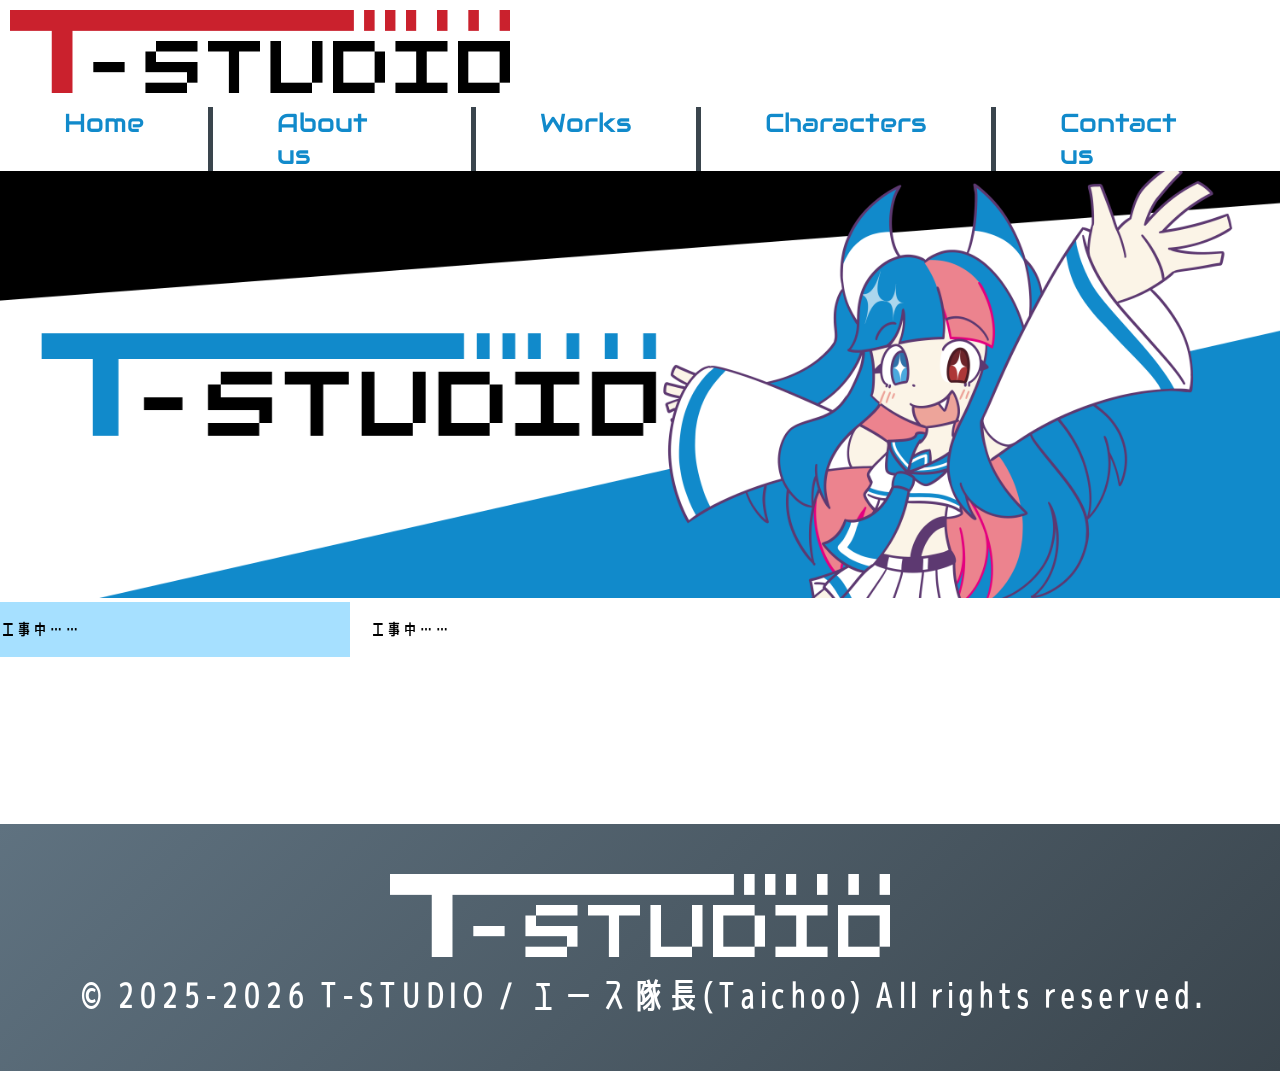
==== index.html @ d0dcd191 "v0.1" ====
<!DOCTYPE html>
<html>
    <head>
        <meta charset="UTF-8">
        <title>T-STUDIO WORKS</title>
        <link rel="preconnect" href="https://fonts.googleapis.com">
        <link rel="preconnect" href="https://fonts.gstatic.com" crossorigin>
        <link href="https://fonts.googleapis.com/css2?family=Audiowide&display=swap" rel="stylesheet">
        <link rel="stylesheet" href="/home_style.css">
    </head>

    <body>
        <header class="header" id="header" style="background-color: #fff;">
            <img src="/assets/images/logo/T-STUDIO_Logo_002_GeneralB.png" alt="T-STUDIO WORKS" width="500" height="auto">
            <br>
            <nav class="nav-container">
                <a href="/index.html">Home</a>
                <a href="/about/index.html">About us</a>
                <a href="/works/index.html">Works</a>
                <a href="/characters/index.html">Characters</a>
                <a href="/contact/index.html">Contact us</a>
            </nav>
        </header>

        <div class="wrapper">
            <main class="main" id="main">
                <div class="banner" id="banner">
                    <img src="/assets/images/banner/Banner001.png" alt="SKYE Banner" width="100%" height="auto">
                </div>

                <div class="container">
                    <aside class="sidebar">
                        <p>工事中……</p>
                    </aside>

                    <main class="main-content">
                        <p>工事中……</p>
                    </main>
                </div>
            </main>

            <footer class="footer" id="footer">
                <img src="/assets/images/logo/T-STUDIO_Logo_002_White.png" alt="T-STUDIO WORKS" width="500" height="auto">
                <br>
                &copy; 2025-2026 T-STUDIO / エース隊長(Taichoo) All rights reserved.
            </footer>
        </div>
    </body>
</html>
---- home_style.css ----
@font-face {
  font-family: "Senobi-Gothic-Medium";
  src: url("/assets/fonts/Senobi-Gothic-Medium.ttf") format("truetype");
}

.nav-container {
  display: flex;
  justify-content: center;
  width: 100%;
}

.header img {
  padding: 10px 10px;
}

.header a {
  border-left: 5px solid #3A454D;
  text-decoration: none;
  align-items: center;
  padding: 0 5%;
  font-family: "Audiowide", cursive;
  color: #118ACB;
  font-size: 2vw;
}

.header a:first-child {
  border: none;
}

html, body {
  height: 100%;
  margin: 0;
}

.wrapper {
  display: flex;
  flex-direction: column;
  min-height: 100vh;
}

main {
  flex: 1;
}

.container {
  display: flex;
  max-width: 100%;
  margin: 0 auto;
  gap: 20px;
  font-family: "Senobi-Gothic-Medium";
}

.sidebar {
  background-color: #A6E0FF;
  width: 350px;
  flex-shrink: 0;
}

.main-content {
  background-color: #fff;
  flex: 1;
}

.footer {
  background: linear-gradient(135deg, #5F7280, #3A454D);
  padding: 50px 0;
  font-family: "Senobi-Gothic-Medium";
  color: #fff;
  font-size: 35px;
  text-align: center;
}
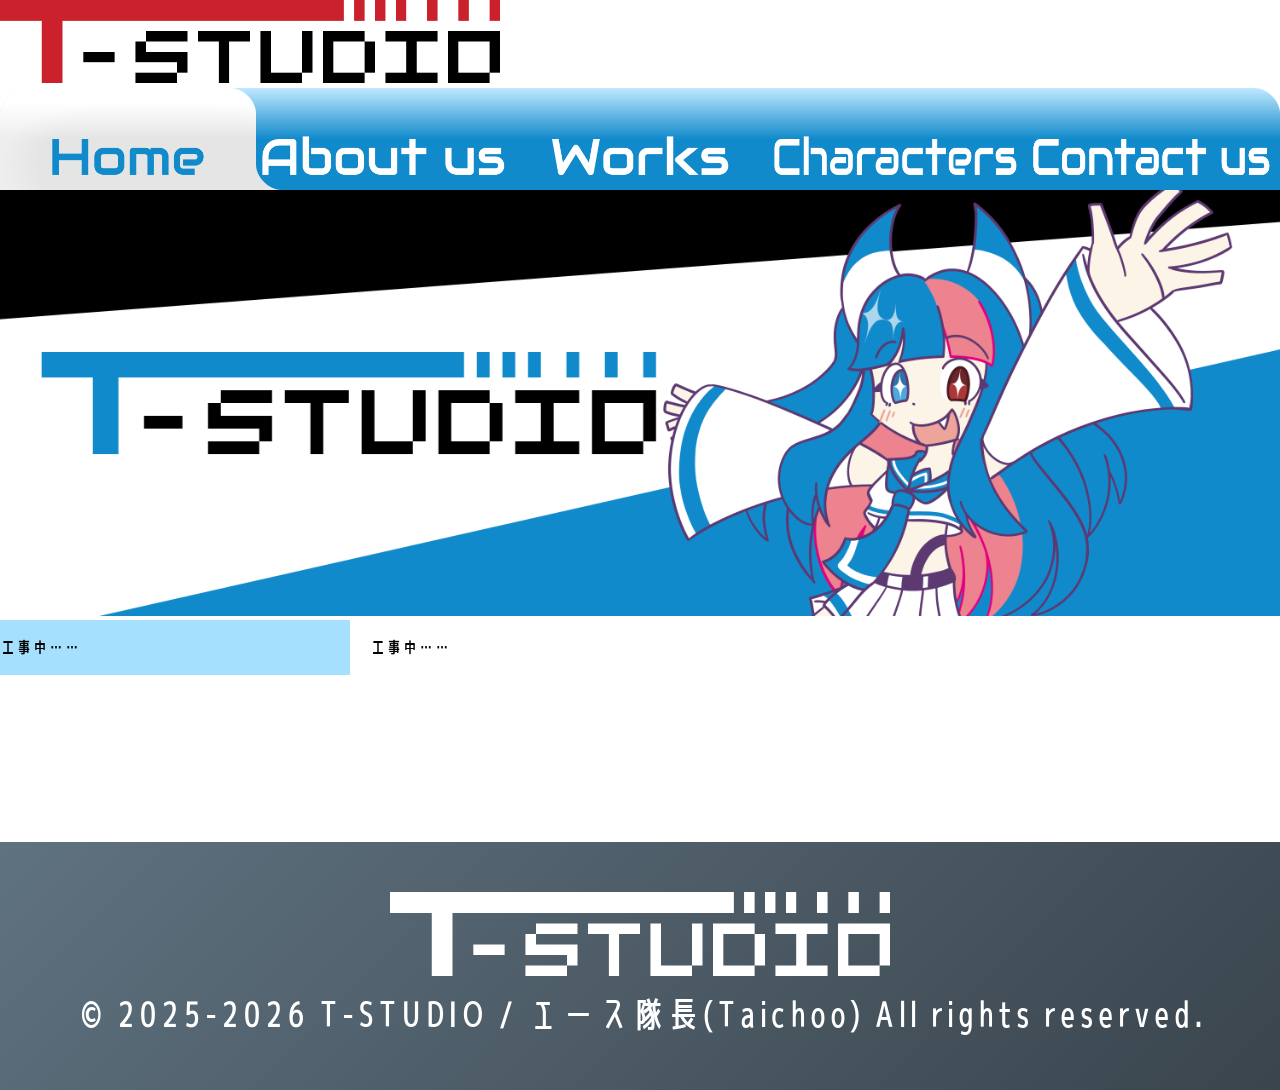
==== commit 5f686a19: "v0.3" ====
--- a/index.html
+++ b/index.html
@@ -13,12 +13,16 @@
         <header class="header" id="header" style="background-color: #fff;">
             <img src="/assets/images/logo/T-STUDIO_Logo_002_GeneralB.png" alt="T-STUDIO WORKS" width="500" height="auto">
             <br>
-            <nav class="nav-container">
-                <a href="/index.html">Home</a>
-                <a href="/about/index.html">About us</a>
-                <a href="/works/index.html">Works</a>
-                <a href="/characters/index.html">Characters</a>
-                <a href="/contact/index.html">Contact us</a>
+            <nav class="tab-nav">
+                <div class="nav-container" style="background-image: url('/assets/images/tab/Tab_Home.png');">
+                    <ul class="nav-list">
+                        <li class="nav-item"><a href="/index.html" aria-label="Home"></a></li>
+                        <li class="nav-item"><a href="/about/index.html" aria-label="About us"></a></li>
+                        <li class="nav-item"><a href="/works/index.html" aria-label="Works"></a></li>
+                        <li class="nav-item"><a href="/characters/index.html" aria-label="Characters"></a></li>
+                        <li class="nav-item"><a href="/contact/index.html" aria-label="Contact us"></a></li>
+                    </ul>
+                </div>
             </nav>
         </header>
 
--- a/home_style.css
+++ b/home_style.css
@@ -3,29 +3,46 @@
   src: url("/assets/fonts/Senobi-Gothic-Medium.ttf") format("truetype");
 }
 
-.nav-container {
-  display: flex;
-  justify-content: center;
+.tab-nav {
   width: 100%;
+  max-width: 2500px; /* ここで好きな表示サイズに制限 */
+  margin: 0 auto;
 }
 
-.header img {
-  padding: 10px 10px;
+.nav-container {
+  width: 100%;
+  /* 2500x200の比率を維持。これで画像が歪みません */
+  aspect-ratio: 2500 / 200; 
+  background-size: contain;
+  background-repeat: no-repeat;
+  background-position: center;
+  position: relative;
 }
 
-.header a {
-  border-left: 5px solid #3A454D;
-  text-decoration: none;
-  align-items: center;
-  padding: 0 5%;
-  font-family: "Audiowide", cursive;
-  color: #118ACB;
-  font-size: 2vw;
+.nav-list {
+  display: flex;
+  margin: 0;
+  padding: 0;
+  list-style: none;
+  width: 100%;
+  height: 100%; /* 画像の高さ一杯をリンクエリアにする */
 }
 
-.header a:first-child {
-  border: none;
+.nav-item {
+  flex: 1; /* 100%を5等分（1枠20% = 500px相当） */
 }
+
+.nav-item a {
+  display: block;
+  width: 100%;
+  height: 100%;
+  /* 姿は見えないけどクリックできる状態にする */
+  text-decoration: none;
+  background-color: rgba(0, 0, 0, 0); /* 完全透明 */
+}
+
+/* どこをクリックできるか確認したい時は、一時的に色をつけると便利です */
+/* .nav-item a:hover { background-color: rgba(255, 255, 255, 0.2); } */
 
 html, body {
   height: 100%;
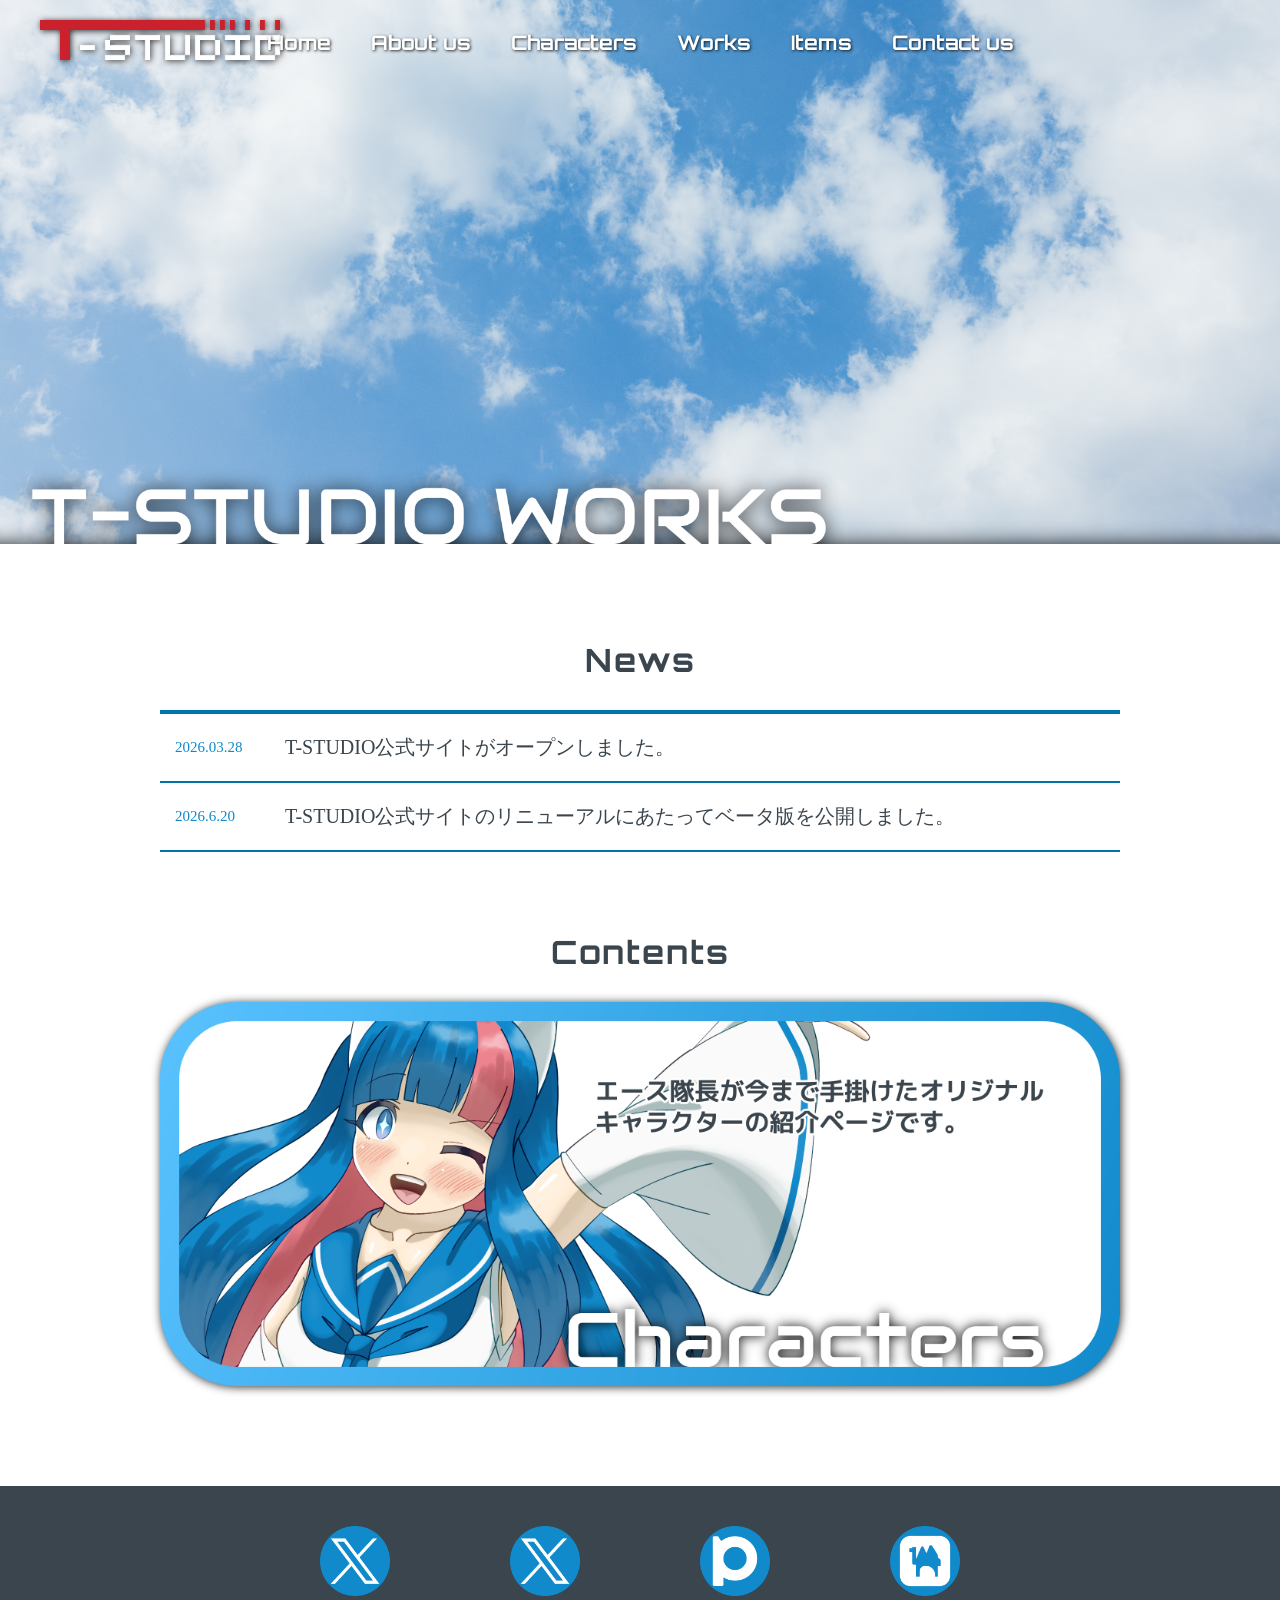
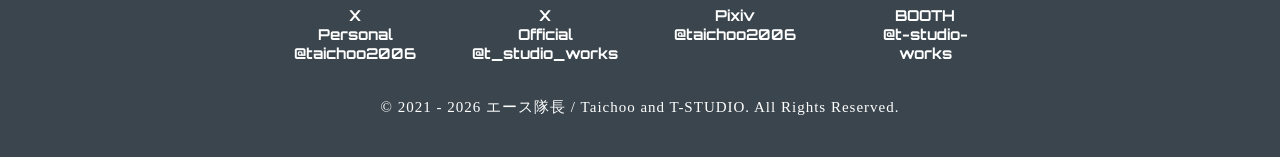
==== commit 93f79827: "v0.4 Major" ====
--- a/index.html
+++ b/index.html
@@ -1,53 +1,100 @@
 <!DOCTYPE html>
-<html>
-    <head>
-        <meta charset="UTF-8">
-        <title>T-STUDIO WORKS</title>
-        <link rel="preconnect" href="https://fonts.googleapis.com">
-        <link rel="preconnect" href="https://fonts.gstatic.com" crossorigin>
-        <link href="https://fonts.googleapis.com/css2?family=Audiowide&display=swap" rel="stylesheet">
-        <link rel="stylesheet" href="/home_style.css">
-    </head>
+<html lang="ja">
+<head>
+    <meta charset="UTF-8">
+    <title>T-STUDIO WORKS</title>
+    <meta name="viewport" content="width=device-width, initial-scale=1.0">
+    <meta name="description" content="T-STUDIO OFFICIAL WEBSITE AND PORTFOLIO">
+    <meta name="author" content="Taichoo, T-STUDIO">
+    <link rel="stylesheet" href="/style.css">
 
-    <body>
-        <header class="header" id="header" style="background-color: #fff;">
-            <img src="/assets/images/logo/T-STUDIO_Logo_002_GeneralB.png" alt="T-STUDIO WORKS" width="500" height="auto">
-            <br>
-            <nav class="tab-nav">
-                <div class="nav-container" style="background-image: url('/assets/images/tab/Tab_Home.png');">
-                    <ul class="nav-list">
-                        <li class="nav-item"><a href="/index.html" aria-label="Home"></a></li>
-                        <li class="nav-item"><a href="/about/index.html" aria-label="About us"></a></li>
-                        <li class="nav-item"><a href="/works/index.html" aria-label="Works"></a></li>
-                        <li class="nav-item"><a href="/characters/index.html" aria-label="Characters"></a></li>
-                        <li class="nav-item"><a href="/contact/index.html" aria-label="Contact us"></a></li>
-                    </ul>
-                </div>
-            </nav>
-        </header>
+    <link rel="preconnect" href="https://fonts.googleapis.com">
+    <link rel="preconnect" href="https://fonts.gstatic.com" crossorigin>
+    <link href="https://fonts.googleapis.com/css2?family=Orbitron:wght@400..900&display=swap" rel="stylesheet">
+    <link rel="stylesheet" href="https://cdnjs.cloudflare.com/ajax/libs/font-awesome/6.5.1/css/all.min.css">
+</head>
 
-        <div class="wrapper">
-            <main class="main" id="main">
-                <div class="banner" id="banner">
-                    <img src="/assets/images/banner/Banner001.png" alt="SKYE Banner" width="100%" height="auto">
-                </div>
+<body id="top" class="home">
+    <header class="header">
+        <a href="index.html" class="logo">
+            <img src="/assets/images/logo/T-STUDIO_Logo_002_GeneralW.png">
+        </a>
 
-                <div class="container">
-                    <aside class="sidebar">
-                        <p>工事中……</p>
-                    </aside>
+        <input type="checkbox" id="menu-btn" class="menu-checkbox">
+        <label for="menu-btn" class="menu-icon">
+            <img src="/assets/images/ui/Hamburger.png" alt="MENU"> </label>
 
-                    <main class="main-content">
-                        <p>工事中……</p>
-                    </main>
-                </div>
-            </main>
+        <nav class="nav">
+            <ul>
+                <li><a href="/index.html">Home</a></li>
+                <li><a href="#">About us</a></li>
+                <li><a href="/characters/index.html">Characters</a></li>
+                <li><a href="#">Works</a></li>
+                <li><a href="#">Items</a></li>
+                <li><a href="#">Contact us</a></li>
+            </ul>
+        </nav>
+    </header>
 
-            <footer class="footer" id="footer">
-                <img src="/assets/images/logo/T-STUDIO_Logo_002_White.png" alt="T-STUDIO WORKS" width="500" height="auto">
-                <br>
-                &copy; 2025-2026 T-STUDIO / エース隊長(Taichoo) All rights reserved.
-            </footer>
+    <div class="banner-image">
+        <img src="/assets/images/background/t-studio-works_sky_banner.png">
+    </div>
+
+    <main class="main">
+        <section class="news-section">
+            <h2 class="title">News</h2>
+            
+            <div class="news-list">
+                <a class="news-item">
+                    <span class="news-date">2026.03.28</span>
+                    <p class="news-text">T-STUDIO公式サイトがオープンしました。</p>
+                </a>
+
+                <a class="news-item">
+                    <span class="news-date">2026.6.20</span>
+                    <p class="news-text">T-STUDIO公式サイトのリニューアルにあたってベータ版を公開しました。</p>
+                </a>
+            </div>
+        </section>
+
+        <section class="card-section">
+            <h2 class="title">Contents</h2>
+
+            <div class="card-list">
+                <a href="/characters/index.html" class="nav-card-v">
+                    <img src="/assets/images/banner/t-studio-characters_skye_banner.png">
+                </a>
+            </div>
+        </section>
+    </main>
+
+    <footer class="footer">
+        <div class="footer-container">
+            
+            <div class="footer-icon-links">
+                <a href="https://x.com/taichoo2006" target="_blank" rel="noopener" class="footer-icon-item">
+                    <img src="/assets/images/icon/X_logo_Blue.png" alt="X Personal">
+                    <span class="footer-icon-id">X<br>Personal<br>@taichoo2006</span>
+                </a>
+                
+                <a href="https://x.com/t_studio_works" target="_blank" rel="noopener" class="footer-icon-item">
+                    <img src="/assets/images/icon/X_logo_Blue.png" alt="X Official">
+                    <span class="footer-icon-id">X<br>Official<br>@t_studio_works</span>
+                </a>
+
+                <a href="https://www.pixiv.net/users/55983686" target="_blank" rel="noopener" class="footer-icon-item">
+                    <img src="/assets/images/icon/Pixiv_logo_Blue.png" alt="Pixiv">
+                    <span class="footer-icon-id">Pixiv<br>@taichoo2006</span>
+                </a>
+
+                <a href="https://t-studio-works.booth.pm/" target="_blank" rel="noopener" class="footer-icon-item">
+                    <img src="/assets/images/icon/BOOTH_logo_Blue.png" alt="BOOTH">
+                    <span class="footer-icon-id">BOOTH<br>@t-studio-works</span>
+                </a>
+            </div>
+
+            <p class="copyright">&copy; 2021 - 2026 エース隊長 / Taichoo and T-STUDIO. All Rights Reserved.</p>
+            
         </div>
-    </body>
-</html>+    </footer>
+</body>
--- a/style.css
+++ b/style.css
@@ -0,0 +1,322 @@
+/* ========================================================
+   🌐 全体共通のデフォルトスタイル（PC版ベース）
+   ======================================================== */
+* {
+  margin: 0;
+  padding: 0;
+  box-sizing: border-box;
+}
+
+.header {
+  position: absolute;
+  top: 0;
+  left: 0;
+  width: 100%;
+  z-index: 10;
+  background: transparent;
+
+  display: flex;
+  justify-content: space-between;
+  align-items: center;
+  padding: 20px 40px;
+}
+
+.nav ul {
+  position: absolute;
+  top: 50%;
+  left: 50%;
+  transform: translate(-50%, -50%);
+
+  display: flex;
+  list-style: none;
+  white-space: nowrap;
+  gap: 40px;
+  font-family: 'Orbitron', sans-serif;
+  font-weight: bold;
+}
+
+.nav a {
+  color: #fff;
+  text-decoration: none;
+  text-shadow: 1px 1px 3px rgba(0, 0, 0, 0.8);
+  font-size: 20px;
+  transition: transform 0.3s ease, color 0.3s ease;
+}
+
+.nav a:hover {
+  transform: translateY(-4px);
+  color: #118ACB;
+}
+
+.logo img {
+  width: auto;
+  height: 40px;
+  filter: drop-shadow(1px 1px 3px rgba(0, 0, 0, 0.8));
+}
+
+.banner-image img {
+  width: 100%;
+  height: auto;
+  background-size: cover;
+  background-position: center;
+  background-repeat: no-repeat;
+  position: relative;
+  z-index: 1;
+}
+
+.title {
+  font-family: 'Orbitron', sans-serif;
+  font-size: 32px;
+  color: #3A454D;
+  margin-bottom: 30px;
+  text-align: center;
+  letter-spacing: 2px;
+}
+
+/* --- News セクション --- */
+.news-section {
+  max-width: 1000px;
+  margin: 60px auto;
+  padding: 0 20px;
+}
+
+.news-list {
+  border-top: 4px solid #0075A9;
+}
+
+.news-item {
+  display: flex;
+  align-items: center;
+  padding: 20px 15px;
+  border-bottom: 2px solid #0075A9; 
+  text-decoration: none;
+  color: #3A454D;
+  transition: background-color 0.3s, padding-left 0.3s;
+}
+
+.news-item:hover {
+  background-color: #f9f9f9;
+  padding-left: 25px; 
+}
+
+.news-date {
+  font-size: 15px;
+  color: #118ACB;
+  width: 110px;
+  flex-shrink: 0;
+}
+
+.news-text {
+  font-size: 20px;
+  white-space: nowrap;
+  overflow: hidden;
+  text-overflow: ellipsis;
+  flex-grow: 1;
+}
+
+/* --- Contents セクション --- */
+.card-section {
+  max-width: 1000px;
+  margin: 80px auto;
+  padding: 0 20px;
+}
+
+.nav-card-v {
+  display: block;
+  width: 100%;
+  text-decoration: none;
+  border-radius: 6px;
+  overflow: hidden;
+  filter: drop-shadow(1px 1px 5px rgba(0, 0, 0, 0.8));
+  transition: transform 0.3s ease, drop-shadow 0.3s ease;
+}
+
+.nav-card-v img {
+  width: 100%;
+  height: auto;
+  display: block;
+}
+
+.nav-card-v:hover {
+  transform: translateY(-4px);
+}
+
+/* --- フッター セクション --- */
+.footer {
+  background-color: #3A454D;
+  padding: 40px 20px;
+  margin-top: 100px;
+}
+
+.footer-container {
+  max-width: 1000px;
+  margin: 0 auto;
+  display: flex;
+  flex-direction: column;
+  align-items: center;
+  gap: 35px;
+}
+
+.footer-icon-links {
+  display: flex;
+  justify-content: center;
+  align-items: flex-start;
+  flex-wrap: wrap;
+  gap: 100px;
+}
+
+.footer-icon-item {
+  display: flex;
+  flex-direction: column;
+  align-items: center;
+  gap: 10px;
+  text-decoration: none;
+  width: 90px;
+  transition: transform 0.2s ease, filter 0.2s ease;
+}
+
+.footer-icon-item img {
+  width: 70px;
+  height: 70px;
+  object-fit: contain;
+}
+
+.footer-icon-id {
+  font-family: 'Orbitron', sans-serif;
+  font-size: 15px;
+  font-weight: bold;
+  color: #fff;
+  text-align: center;
+}
+
+.footer-icon-item:hover {
+  transform: translateY(-4px);
+  filter: brightness(1.05);
+}
+
+.copyright {
+  font-size: 15px;
+  color: #fff;
+  letter-spacing: 1px;
+}
+
+
+/* ========================================================
+   💻 PC画面（1081px以上）でのスマホ用パーツ徹底非表示設定
+   ======================================================== */
+.menu-checkbox,
+.menu-icon {
+  display: none !important;
+}
+
+
+/* ========================================================
+   📱 スマートフォン・縦置きモニター用スタイル（画面幅が1080px以下のとき）
+   ======================================================== */
+@media screen and (max-width: 1080px) {
+  
+  /* スマホ・縦画面用のヘッダー配置を最優先で上書き */
+  .header {
+    position: absolute !important;
+    top: 0 !important;
+    left: 0 !important;
+    transform: none !important;
+    width: 100% !important;
+    max-width: 100% !important;
+    display: flex !important;
+    justify-content: space-between !important;
+    align-items: center !important;
+    padding: 15px 20px !important;
+    background: transparent !important;
+    box-sizing: border-box !important;
+  }
+
+  /* ロゴのサイズを調整 */
+  .header .logo img {
+    height: 35px !important;
+    width: auto !important;
+  }
+
+  /* 🍔 1080px以下の時に、ハンバーガーボタンを表示させる！ */
+  .menu-icon {
+    display: block !important; 
+    cursor: pointer !important;
+    position: relative !important;
+    z-index: 30 !important;
+    filter: drop-shadow(1px 1px 3px rgba(0, 0, 0, 0.8)) !important;
+  }
+
+  /* ボタン画像のサイズ調整 */
+  .menu-icon img {
+    width: 30px !important;
+    height: auto !important;
+    display: block !important;
+  }
+
+  /* 📱 スマホ・縦置きモニターの時に右から飛び出すメニュー画面 */
+  .nav {
+    position: fixed !important;
+    top: 0 !important;
+    right: -100% !important; /* 初期状態は画面の右外に隠す */
+    left: auto !important;
+    transform: none !important;
+    width: 300px !important;  /* メニューの横幅をスマートなサイズに固定 */
+    height: 100vh !important;
+    background: #0075A9 !important; 
+    padding-top: 100px !important;
+    box-sizing: border-box !important;
+    transition: right 0.3s ease-out !important; 
+    z-index: 20 !important;
+  }
+
+  /* ⚠️【ここが最大の修正点！】メニュー内のリストの空中浮遊（絶対配置）をスマホ用に完全解除するよ！ */
+  .nav ul {
+    position: static !important;
+    top: auto !important;
+    left: auto !important;
+    transform: none !important;
+    display: flex !important;
+    flex-direction: column !important;
+    align-items: center !important;
+    gap: 35px !important;
+    width: 100% !important;
+    padding: 0 !important;
+    margin: 0 !important;
+  }
+
+  .nav a {
+    font-size: 20px !important;
+    color: #fff !important;
+    text-shadow: none !important;
+    display: block !important;
+    width: 100% !important;
+    text-align: center !important;
+  }
+
+  /* 🔘 ボタンが押された時（チェックON）のギミック */
+  .menu-checkbox:checked ~ .nav {
+    right: 0 !important; /* 右からメニューがスライドイン！ */
+  }
+
+  /* ボタンが押されている間、アイコンを少し小さくする演出 */
+  .menu-checkbox:checked ~ .menu-icon {
+    transform: scale(0.9) !important;
+  }
+
+  /* 📱 フッターのアイコン並び（1080px以下用の綺麗なグリッド） */
+  .footer-icon-links {
+    gap: 20px !important;
+    display: grid !important;
+    grid-template-columns: repeat(auto-fit, minmax(90px, 1fr)) !important;
+    max-width: 650px !important;
+    margin: 0 auto !important;
+  }
+
+  .footer-icon-id {
+    font-size: 12px !important;
+  }
+  
+  .footer-icon-item {
+    width: 100% !important;
+  }
+}
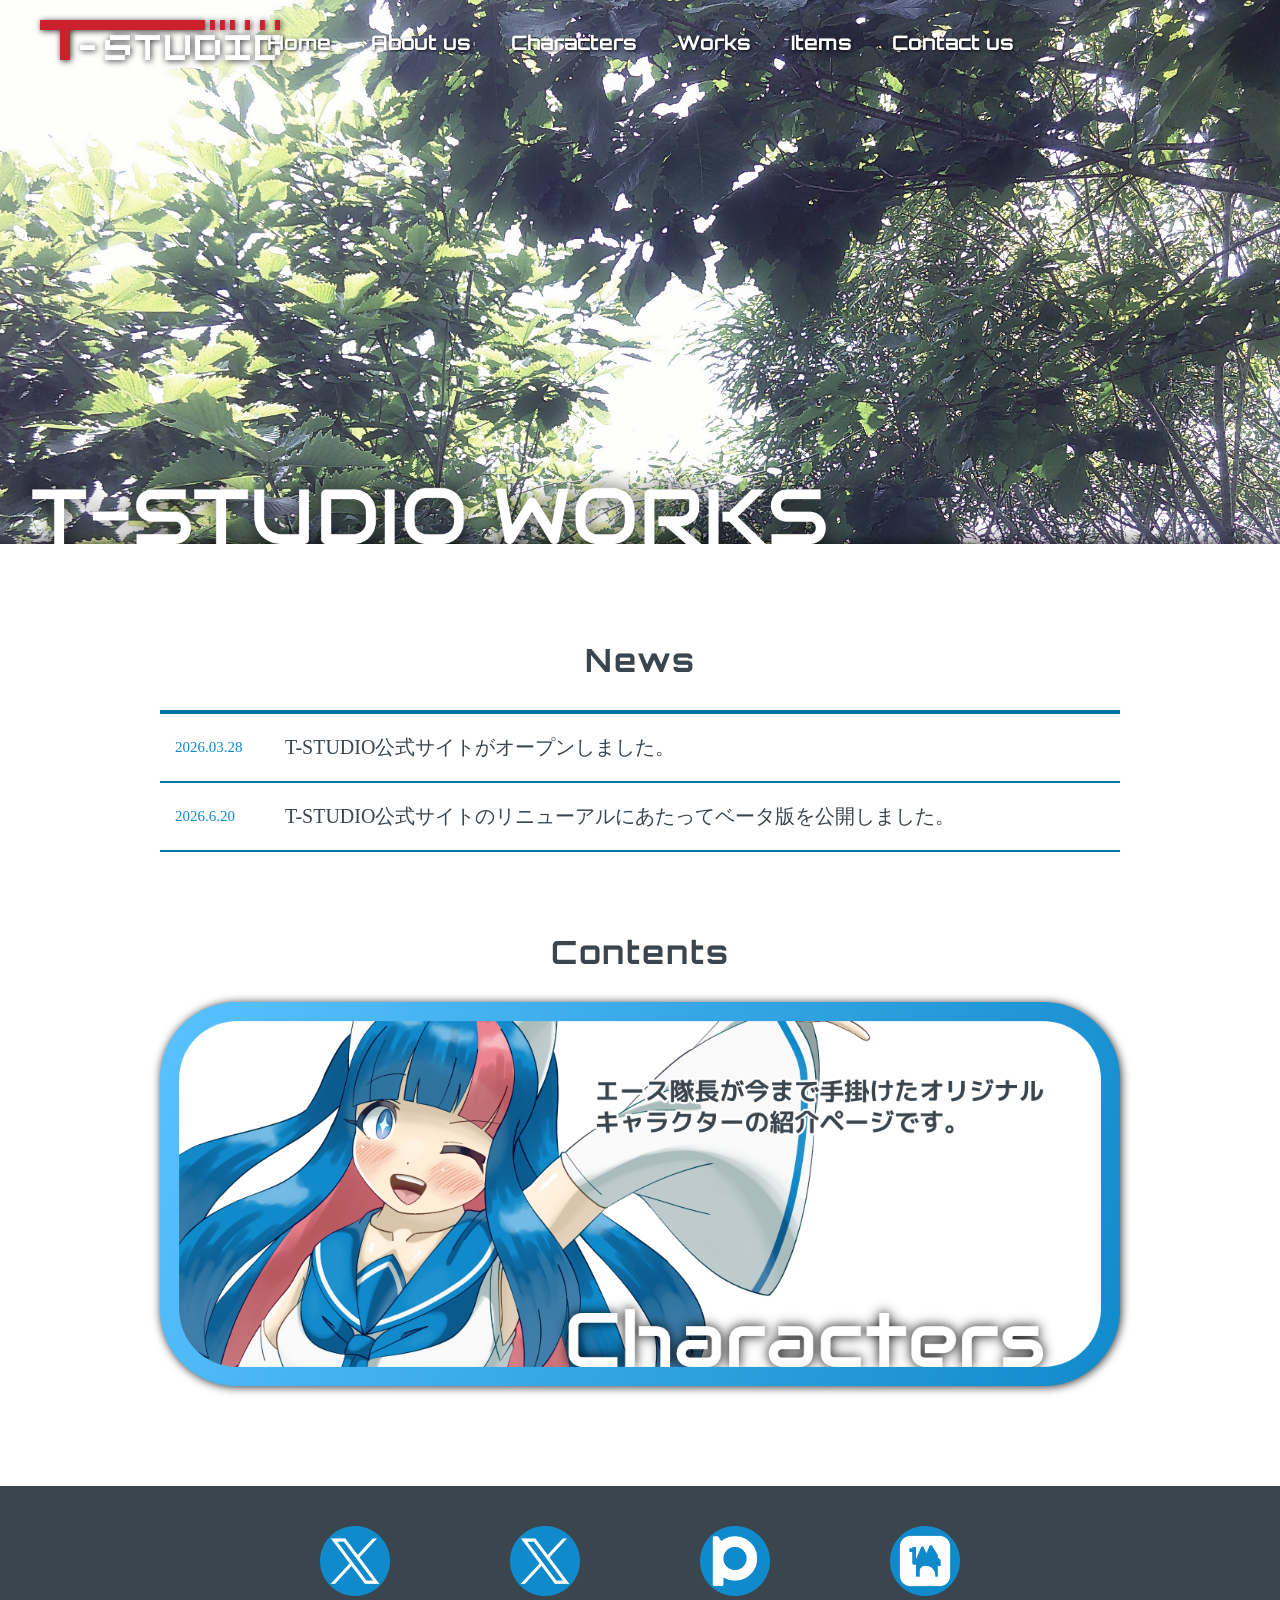
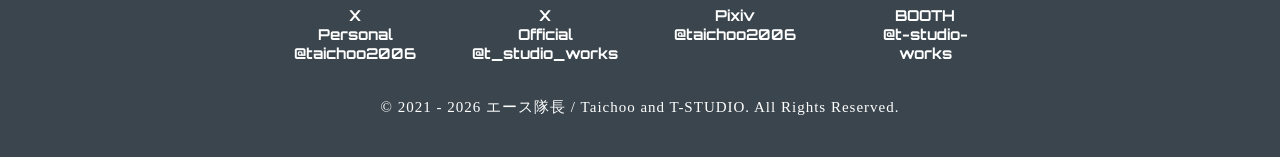
==== commit 807fb7f2: "v0.5.2" ====
--- a/index.html
+++ b/index.html
@@ -6,7 +6,10 @@
     <meta name="viewport" content="width=device-width, initial-scale=1.0">
     <meta name="description" content="T-STUDIO OFFICIAL WEBSITE AND PORTFOLIO">
     <meta name="author" content="Taichoo, T-STUDIO">
-    <link rel="stylesheet" href="/style.css">
+    <link rel="stylesheet" href="/header_type_a.css">
+    <link rel="stylesheet" href="/footer.css">
+    <link rel="stylesheet" href="/main_style_pc.css" media="screen and (min-width: 769px)">
+    <link rel="stylesheet" href="/main_style_mobile.css" media="screen and (max-width: 768px)">
 
     <link rel="preconnect" href="https://fonts.googleapis.com">
     <link rel="preconnect" href="https://fonts.gstatic.com" crossorigin>
@@ -37,7 +40,7 @@
     </header>
 
     <div class="banner-image">
-        <img src="/assets/images/background/t-studio-works_sky_banner.png">
+        <img src="/assets/images/background/t-studio-works_forest_banner.png">
     </div>
 
     <main class="main">
--- a/header_type_a.css
+++ b/header_type_a.css
@@ -0,0 +1,249 @@
+/* ========================================================
+   🌐 全体共通のデフォルトスタイル（子ページ・PC版ベース）
+   ======================================================== */
+* {
+  margin: 0;
+  padding: 0;
+  box-sizing: border-box;
+}
+
+/* 🏢 【隊長の配置をベースに大改造！】ヘッダーを白無地・通常配置にする */
+.header {
+  position: absolute; /* 💡バナーの上に重ねず、独立した白い帯として配置するよ */
+  top: auto;
+  left: auto;
+  width: 100%;
+  z-index: 10;
+  background: transparent;
+
+  display: flex;
+  justify-content: space-between;
+  align-items: center;
+  padding: 20px 40px; /* 隊長が調整した余白をキープ！ */
+}
+
+/* ⚠️【隊長カスタム位置】空中浮遊（絶対配置）の設定はそのまま引き継ぐよ！ */
+.nav ul {
+  position: absolute;
+  top: 50%;
+  left: 50%;
+  transform: translate(-50%, -50%);
+
+  display: flex;
+  list-style: none;
+  white-space: nowrap;
+  gap: 40px; /* 隊長オリジナルの隙間幅！ */
+  font-family: 'Orbitron', sans-serif;
+  font-weight: bold;
+}
+
+/* 💡 白背景に合わせて、メニューの文字色をダークグレーに変更！ */
+.nav a {
+  color: #fff; /* 💡白背景で見えなくなる白文字から、見やすいグレーに変更 */
+  text-decoration: none;
+  text-shadow: 1px 1px 3px rgba(0, 0, 0, 0.8); /* 💡白背景には不要な文字の影（シャドウ）をスッキリカット */
+  font-size: 20px;
+  transition: transform 0.3s ease, color 0.3s ease;
+}
+
+.nav a:hover {
+  transform: translateY(-4px);
+  color: #118ACB; /* ホバー時の綺麗な青はそのまま残してあるよ！ */
+}
+
+/* 💡 ロゴは白背景で見やすくなるので、ドロップシャドウを消去 */
+.logo img {
+  width: auto;
+  height: 40px;
+  filter: drop-shadow(1px 1px 3px rgba(0, 0, 0, 0.8))
+}
+
+.banner-image img {
+  width: 100%;
+  height: auto;
+  background-size: cover;
+  background-position: center;
+  background-repeat: no-repeat;
+  position: relative;
+  z-index: 1;
+}
+
+/* --- フッター セクション（隊長がバッチリチューニングしてくれた設定のまま！） --- */
+.footer {
+  background-color: #3A454D;
+  padding: 40px 20px;
+  margin-top: 100px;
+}
+
+.footer-container {
+  max-width: 1000px;
+  margin: 0 auto;
+  display: flex;
+  flex-direction: column;
+  align-items: center;
+  gap: 35px;
+}
+
+.footer-icon-links {
+  display: flex;
+  justify-content: center;
+  align-items: flex-start;
+  flex-wrap: wrap;
+  gap: 100px;
+}
+
+.footer-icon-item {
+  display: flex;
+  flex-direction: column;
+  align-items: center;
+  gap: 10px;
+  text-decoration: none;
+  width: 90px;
+  transition: transform 0.2s ease, filter 0.2s ease;
+}
+
+.footer-icon-item img {
+  width: 70px;
+  height: 70px;
+  object-fit: contain;
+}
+
+.footer-icon-id {
+  font-family: 'Orbitron', sans-serif;
+  font-size: 15px;
+  font-weight: bold;
+  color: #fff;
+  text-align: center;
+}
+
+.footer-icon-item:hover {
+  transform: translateY(-4px);
+  filter: brightness(1.05);
+}
+
+.copyright {
+  font-size: 15px;
+  color: #fff;
+  letter-spacing: 1px;
+}
+
+
+/* ========================================================
+   💻 PC画面（1081px以上）でのスマホ用パーツ徹底非表示設定
+   ======================================================== */
+.menu-checkbox,
+.menu-icon {
+  display: none !important;
+}
+
+
+/* ========================================================
+   📱 スマートフォン・縦置きモニター用スタイル（画面幅が1080px以下のとき）
+   ======================================================== */
+@media screen and (max-width: 1080px) {
+  
+  /* スマホ・縦画面用のヘッダー配置を最優先で上書き */
+  .header {
+    position: absolute !important;
+    top: 0 !important;
+    left: 0 !important;
+    transform: none !important;
+    width: 100% !important;
+    max-width: 100% !important;
+    display: flex !important;
+    justify-content: space-between !important;
+    align-items: center !important;
+    padding: 15px 20px !important;
+    background: transparent !important;
+    box-sizing: border-box !important;
+  }
+
+  /* ロゴのサイズを調整 */
+  .header .logo img {
+    height: 35px !important;
+    width: auto !important;
+  }
+
+  /* 🍔 1080px以下の時に、ハンバーガーボタンを表示させる！ */
+  .menu-icon {
+    display: block !important; 
+    cursor: pointer !important;
+    position: relative !important;
+    z-index: 30 !important;
+    filter: drop-shadow(1px 1px 3px rgba(0, 0, 0, 0.8)) !important;
+  }
+
+  /* ボタン画像のサイズ調整 */
+  .menu-icon img {
+    width: 30px !important;
+    height: auto !important;
+    display: block !important;
+  }
+
+  /* 📱 スマホ・縦置きモニターの時に右から飛び出すメニュー画面 */
+  .nav {
+    position: fixed !important;
+    top: 0 !important;
+    right: -100% !important; /* 初期状態は画面の右外に隠す */
+    left: auto !important;
+    transform: none !important;
+    width: 300px !important;  /* メニューの横幅をスマートなサイズに固定 */
+    height: 100vh !important;
+    background: #0075A9 !important; 
+    padding-top: 100px !important;
+    box-sizing: border-box !important;
+    transition: right 0.3s ease-out !important; 
+    z-index: 20 !important;
+  }
+
+  /* ⚠️【ここが最大の修正点！】メニュー内のリストの空中浮遊（絶対配置）をスマホ用に完全解除するよ！ */
+  .nav ul {
+    position: static !important;
+    top: auto !important;
+    left: auto !important;
+    transform: none !important;
+    display: flex !important;
+    flex-direction: column !important;
+    align-items: center !important;
+    gap: 35px !important;
+    width: 100% !important;
+    padding: 0 !important;
+    margin: 0 !important;
+  }
+
+  .nav a {
+    font-size: 20px !important;
+    color: #fff !important;
+    text-shadow: none !important;
+    display: block !important;
+    width: 100% !important;
+    text-align: center !important;
+  }
+
+  /* 🔘 ボタンが押された時（チェックON）のギミック */
+  .menu-checkbox:checked ~ .nav {
+    right: 0 !important; /* 右からメニューがスライドイン！ */
+  }
+
+  /* ボタンが押されている間、アイコンを少し小さくする演出 */
+  .menu-checkbox:checked ~ .menu-icon {
+    transform: scale(0.9) !important;
+  }
+
+  /* 📱 フッターのアイコン並び（1080px以下用の綺麗なグリッド） */
+  .footer-icon-links {
+    gap: 20px !important;
+    display: grid !important;
+    grid-template-columns: repeat(auto-fit, minmax(90px, 1fr)) !important;
+    max-width: 650px !important;
+    margin: 0 auto !important;
+  }
+
+  .footer-icon-id {
+    font-size: 12px !important;
+  }
+  
+  .footer-icon-item {
+    width: 100% !important;
+  }
+}
--- a/footer.css
+++ b/footer.css
@@ -0,0 +1,74 @@
+.footer {
+  background-color: #3A454D;
+  padding: 40px 20px;
+  margin-top: 100px;
+}
+
+.footer-container {
+  max-width: 1000px;
+  margin: 0 auto;
+  display: flex;
+  flex-direction: column;
+  align-items: center;
+  gap: 35px;
+}
+
+.footer-icon-links {
+  justify-items: center;
+  display: grid;
+  grid-template-columns: repeat(4, 1fr);
+  grid-template-rows: auto;
+  gap: 100px;
+}
+
+.footer-icon-item {
+  display: flex;
+  flex-direction: column;
+  align-items: center;
+  gap: 10px;
+  text-decoration: none;
+  width: 90px;
+  transition: transform 0.2s ease, filter 0.2s ease;
+}
+
+.footer-icon-item img {
+  width: 70px;
+  height: 70px;
+  object-fit: contain;
+}
+
+.footer-icon-id {
+  font-family: 'Orbitron', sans-serif;
+  font-size: 15px;
+  font-weight: bold;
+  color: #fff;
+  text-align: center;
+}
+
+.footer-icon-item:hover {
+  transform: translateY(-4px);
+  filter: brightness(1.05);
+}
+
+.copyright {
+  font-size: 15px;
+  color: #fff;
+  letter-spacing: 1px;
+}
+
+@media screen and (max-width: 768px) {
+    .footer-icon-links {
+        gap: 20px !important;
+        grid-template-columns: repeat(2, 1fr) !important;
+        max-width: 650px !important;
+        margin: 0 auto !important;
+    }
+
+    .footer-icon-id {
+        font-size: 1rem !important;
+    }
+  
+    .footer-icon-item {
+        width: 100% !important;
+    }
+}
--- a/main_style_pc.css
+++ b/main_style_pc.css
@@ -0,0 +1,82 @@
+* {
+  margin: 0;
+  padding: 0;
+  box-sizing: border-box;
+}
+
+.title {
+  font-family: 'Orbitron', sans-serif;
+  font-size: 32px;
+  color: #3A454D;
+  margin-bottom: 30px;
+  text-align: center;
+  letter-spacing: 2px;
+}
+
+/* --- News セクション --- */
+.news-section {
+  max-width: 1000px;
+  margin: 60px auto;
+  padding: 0 20px;
+}
+
+.news-list {
+  border-top: 4px solid #0075A9;
+}
+
+.news-item {
+  display: flex;
+  align-items: center;
+  padding: 20px 15px;
+  border-bottom: 2px solid #0075A9; 
+  text-decoration: none;
+  color: #3A454D;
+  transition: background-color 0.3s, padding-left 0.3s;
+}
+
+.news-item:hover {
+  background-color: #f9f9f9;
+  padding-left: 25px; 
+}
+
+.news-date {
+  font-size: 15px;
+  color: #118ACB;
+  width: 110px;
+  flex-shrink: 0;
+}
+
+.news-text {
+  font-size: 20px;
+  white-space: nowrap;
+  overflow: hidden;
+  text-overflow: ellipsis;
+  flex-grow: 1;
+}
+
+/* --- Contents セクション --- */
+.card-section {
+  max-width: 1000px;
+  margin: 80px auto;
+  padding: 0 20px;
+}
+
+.nav-card-v {
+  display: block;
+  width: 100%;
+  text-decoration: none;
+  border-radius: 6px;
+  overflow: hidden;
+  filter: drop-shadow(1px 1px 5px rgba(0, 0, 0, 0.8));
+  transition: transform 0.3s ease, drop-shadow 0.3s ease;
+}
+
+.nav-card-v img {
+  width: 100%;
+  height: auto;
+  display: block;
+}
+
+.nav-card-v:hover {
+  transform: translateY(-4px);
+}
--- a/main_style_mobile.css
+++ b/main_style_mobile.css
@@ -0,0 +1,71 @@
+* {
+  margin: 0;
+  padding: 0;
+  box-sizing: border-box;
+}
+
+.title {
+  font-family: 'Orbitron', sans-serif;
+  font-size: 32px;
+  color: #3A454D;
+  margin-bottom: 30px;
+  text-align: center;
+  letter-spacing: 2px;
+}
+
+/* --- News セクション --- */
+.news-section {
+  max-width: 1000px;
+  margin: 60px auto;
+  padding: 0 20px;
+}
+
+.news-list {
+  border-top: 4px solid #0075A9;
+}
+
+.news-item {
+  display: flex;
+  align-items: center;
+  padding: 20px 15px;
+  border-bottom: 2px solid #0075A9; 
+  text-decoration: none;
+  color: #3A454D;
+}
+
+.news-date {
+  font-size: 0.75rem;
+  color: #118ACB;
+  width: 110px;
+  flex-shrink: 0;
+}
+
+.news-text {
+  font-size: 1rem;
+  white-space: normal;
+  overflow-wrap: break-word; 
+  word-break: break-all; 
+  flex-grow: 1;
+}
+
+/* --- Contents セクション --- */
+.card-section {
+  max-width: 1000px;
+  margin: 80px auto;
+  padding: 0 20px;
+}
+
+.nav-card-v {
+  display: block;
+  width: 100%;
+  text-decoration: none;
+  border-radius: 6px;
+  overflow: hidden;
+  filter: drop-shadow(1px 1px 5px rgba(0, 0, 0, 0.8));
+}
+
+.nav-card-v img {
+  width: 100%;
+  height: auto;
+  display: block;
+}
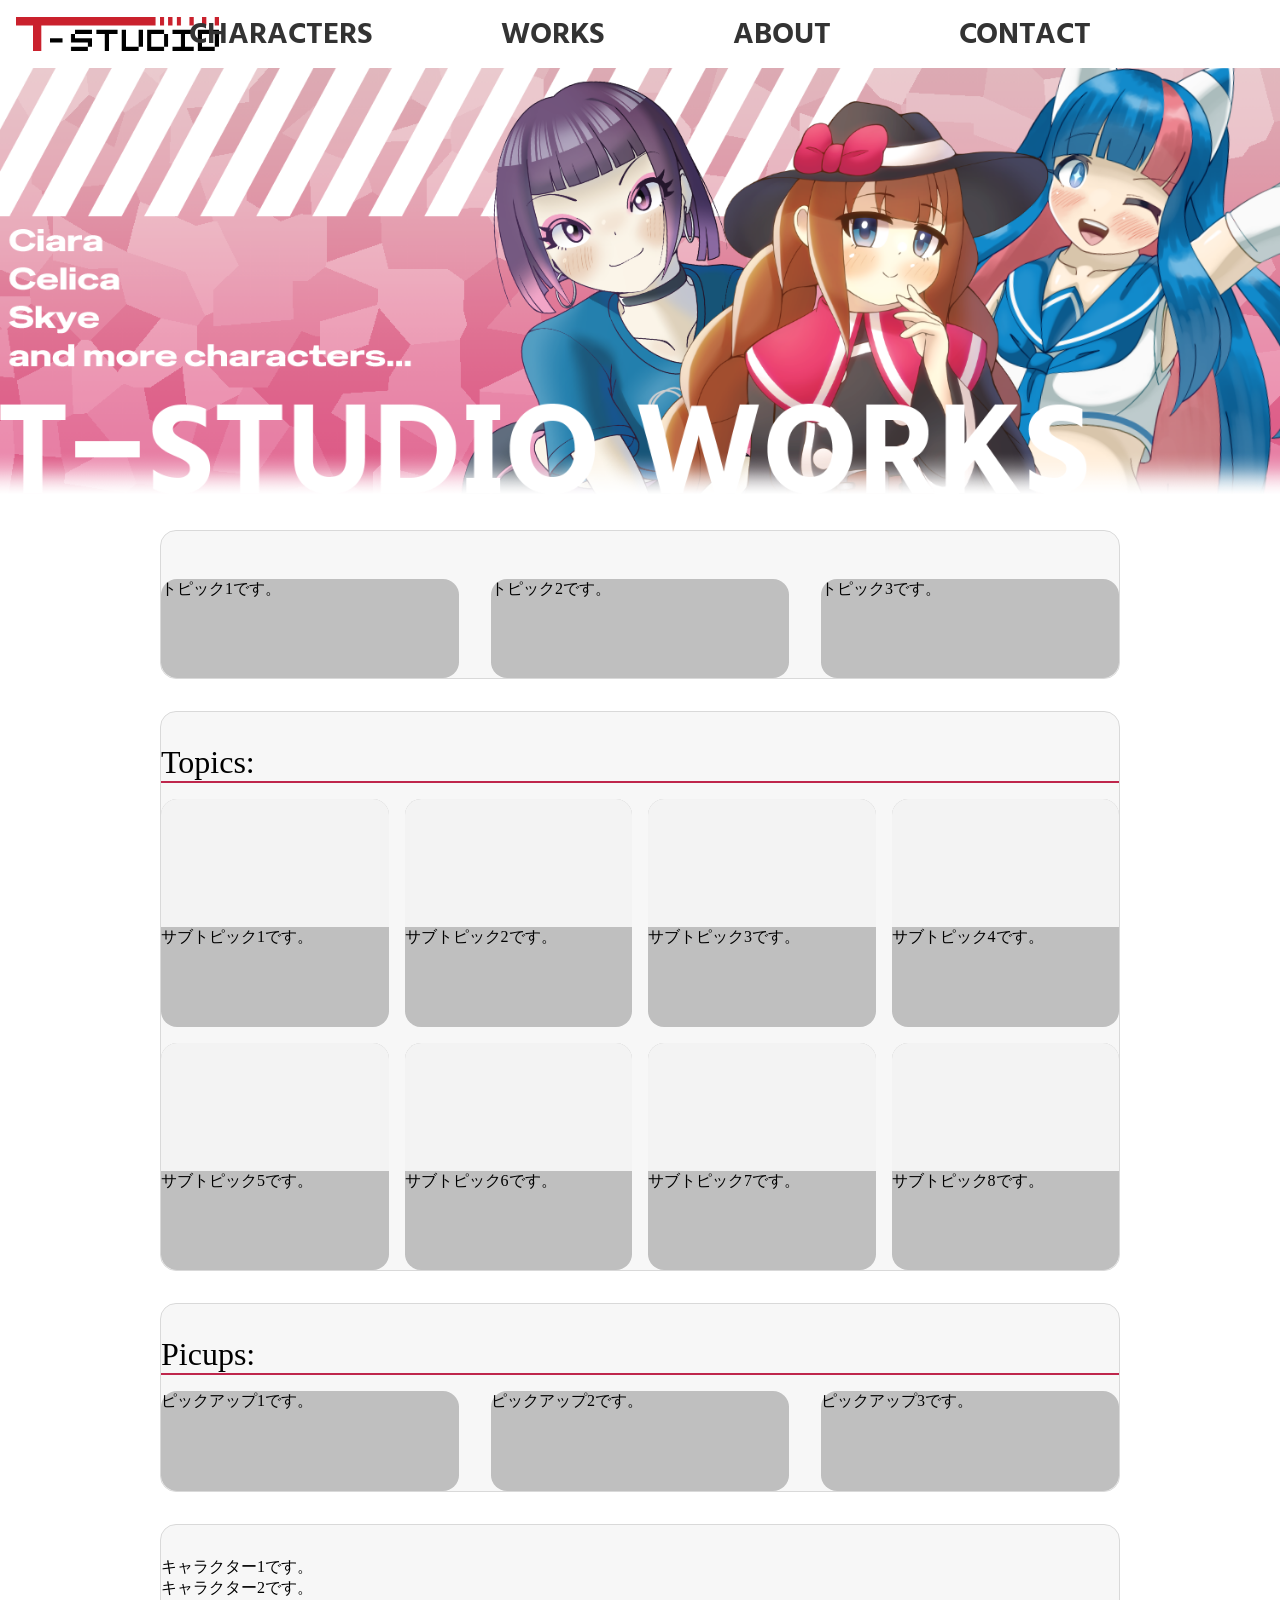
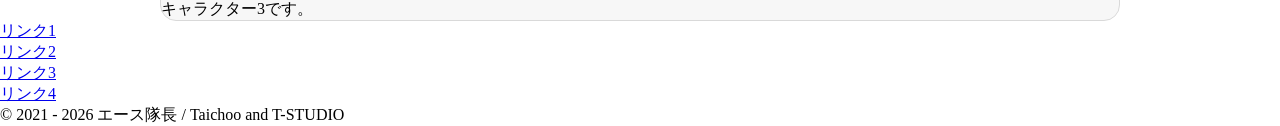
==== commit 48ee5ee2: "v0.6 Recreate" ====
--- a/index.html
+++ b/index.html
@@ -1,103 +1,147 @@
 <!DOCTYPE html>
 <html lang="ja">
-<head>
-    <meta charset="UTF-8">
-    <title>T-STUDIO WORKS</title>
-    <meta name="viewport" content="width=device-width, initial-scale=1.0">
-    <meta name="description" content="T-STUDIO OFFICIAL WEBSITE AND PORTFOLIO">
-    <meta name="author" content="Taichoo, T-STUDIO">
-    <link rel="stylesheet" href="/header_type_a.css">
-    <link rel="stylesheet" href="/footer.css">
-    <link rel="stylesheet" href="/main_style_pc.css" media="screen and (min-width: 769px)">
-    <link rel="stylesheet" href="/main_style_mobile.css" media="screen and (max-width: 768px)">
+    <head>
+        <meta charset="UTF-8">
+        <title>T-STUDIO WORKS</title>
+        <meta name="viewport" content="width=device-width, initial-scale=1.0">
+        <meta name="description" content="T-STUDIO OFFICIAL WEBSITE AND PORTFOLIO">
+        <meta name="author" content="Taichoo, T-STUDIO">
+        <link rel="stylesheet" href="header.css">
+        <link rel="stylesheet" href="footer.css">
+        <link rel="stylesheet" href="style.css">
+    </head>
 
-    <link rel="preconnect" href="https://fonts.googleapis.com">
-    <link rel="preconnect" href="https://fonts.gstatic.com" crossorigin>
-    <link href="https://fonts.googleapis.com/css2?family=Orbitron:wght@400..900&display=swap" rel="stylesheet">
-    <link rel="stylesheet" href="https://cdnjs.cloudflare.com/ajax/libs/font-awesome/6.5.1/css/all.min.css">
-</head>
-
-<body id="top" class="home">
-    <header class="header">
-        <a href="index.html" class="logo">
-            <img src="/assets/images/logo/T-STUDIO_Logo_002_GeneralW.png">
-        </a>
-
-        <input type="checkbox" id="menu-btn" class="menu-checkbox">
-        <label for="menu-btn" class="menu-icon">
-            <img src="/assets/images/ui/Hamburger.png" alt="MENU"> </label>
-
-        <nav class="nav">
-            <ul>
-                <li><a href="/index.html">Home</a></li>
-                <li><a href="#">About us</a></li>
-                <li><a href="/characters/index.html">Characters</a></li>
-                <li><a href="#">Works</a></li>
-                <li><a href="#">Items</a></li>
-                <li><a href="#">Contact us</a></li>
-            </ul>
-        </nav>
-    </header>
-
-    <div class="banner-image">
-        <img src="/assets/images/background/t-studio-works_forest_banner.png">
-    </div>
-
-    <main class="main">
-        <section class="news-section">
-            <h2 class="title">News</h2>
-            
-            <div class="news-list">
-                <a class="news-item">
-                    <span class="news-date">2026.03.28</span>
-                    <p class="news-text">T-STUDIO公式サイトがオープンしました。</p>
-                </a>
-
-                <a class="news-item">
-                    <span class="news-date">2026.6.20</span>
-                    <p class="news-text">T-STUDIO公式サイトのリニューアルにあたってベータ版を公開しました。</p>
-                </a>
-            </div>
-        </section>
-
-        <section class="card-section">
-            <h2 class="title">Contents</h2>
-
-            <div class="card-list">
-                <a href="/characters/index.html" class="nav-card-v">
-                    <img src="/assets/images/banner/t-studio-characters_skye_banner.png">
-                </a>
-            </div>
-        </section>
-    </main>
-
-    <footer class="footer">
-        <div class="footer-container">
-            
-            <div class="footer-icon-links">
-                <a href="https://x.com/taichoo2006" target="_blank" rel="noopener" class="footer-icon-item">
-                    <img src="/assets/images/icon/X_logo_Blue.png" alt="X Personal">
-                    <span class="footer-icon-id">X<br>Personal<br>@taichoo2006</span>
-                </a>
-                
-                <a href="https://x.com/t_studio_works" target="_blank" rel="noopener" class="footer-icon-item">
-                    <img src="/assets/images/icon/X_logo_Blue.png" alt="X Official">
-                    <span class="footer-icon-id">X<br>Official<br>@t_studio_works</span>
-                </a>
-
-                <a href="https://www.pixiv.net/users/55983686" target="_blank" rel="noopener" class="footer-icon-item">
-                    <img src="/assets/images/icon/Pixiv_logo_Blue.png" alt="Pixiv">
-                    <span class="footer-icon-id">Pixiv<br>@taichoo2006</span>
-                </a>
-
-                <a href="https://t-studio-works.booth.pm/" target="_blank" rel="noopener" class="footer-icon-item">
-                    <img src="/assets/images/icon/BOOTH_logo_Blue.png" alt="BOOTH">
-                    <span class="footer-icon-id">BOOTH<br>@t-studio-works</span>
-                </a>
+    <body>
+        <header>
+            <div class="logo">
+                <img src="assets/logo/T-STUDIO_Logo_RedBlack.png">
             </div>
 
-            <p class="copyright">&copy; 2021 - 2026 エース隊長 / Taichoo and T-STUDIO. All Rights Reserved.</p>
-            
-        </div>
-    </footer>
-</body>+            <nav class="header-nav">
+                <ul>
+                    <li><a href="#">CHARACTERS</a></li>
+                    <li><a href="#">WORKS</a></li>
+                    <li><a href="#">ABOUT</a></li>
+                    <li><a href="#">CONTACT</a></li>
+                </ul>
+            </nav>
+        </header>
+        <main>
+            <div class="bg-img"></div>
+
+            <div class="main-container">
+                <div class="banner">
+                    <img src="assets/images/Banner.png" alt="Banner">
+                </div>
+
+                <div class="containers">
+                    <div class="three-cards-grid">
+                        <div class="three-cards">
+                            トピック1です。
+                        </div>
+
+                        <div class="three-cards">
+                            トピック2です。
+                        </div>
+
+                        <div class="three-cards">
+                            トピック3です。
+                        </div>
+                    </div>
+                </div>
+
+                <div class="containers">
+                    <div class="titles">Topics:</div>
+
+                    <div class="topics-grid-container">
+                        <div class="topics-grid-cards">
+                            <div class="topics-img"></div>
+                            サブトピック1です。
+                        </div>
+
+                        <div class="topics-grid-cards">
+                            <div class="topics-img"></div>
+                            サブトピック2です。
+                        </div>
+
+                        <div class="topics-grid-cards">
+                            <div class="topics-img"></div>
+                            サブトピック3です。
+                        </div>
+
+                        <div class="topics-grid-cards">
+                            <div class="topics-img"></div>
+                            サブトピック4です。
+                        </div>
+
+                        <div class="topics-grid-cards">
+                            <div class="topics-img"></div>
+                            サブトピック5です。
+                        </div>
+
+                        <div class="topics-grid-cards">
+                            <div class="topics-img"></div>
+                            サブトピック6です。
+                        </div>
+
+                        <div class="topics-grid-cards">
+                            <div class="topics-img"></div>
+                            サブトピック7です。
+                        </div>
+
+                        <div class="topics-grid-cards">
+                            <div class="topics-img"></div>
+                            サブトピック8です。
+                        </div>
+                    </div>
+                </div>
+
+                <div class="containers">
+                    <div class="titles">Picups:</div>
+
+                    <div class="three-cards-grid">
+                        <div class="three-cards">
+                            ピックアップ1です。
+                        </div>
+
+                        <div class="three-cards">
+                            ピックアップ2です。
+                        </div>
+
+                        <div class="three-cards">
+                            ピックアップ3です。
+                        </div>
+                    </div>
+                </div>
+
+                <div class="containers">
+                    <div class="characters-container">
+                        <div class="characters-cards">
+                            キャラクター1です。
+                        </div>
+
+                        <div class="characters-cards">
+                            キャラクター2です。
+                        </div>
+
+                        <div class="characters-cards">
+                            キャラクター3です。
+                        </div>
+                    </div>
+                </div>
+            </div>
+        </main>
+        <footer>
+            <nav class="footer-nav">
+                <ul>
+                    <li><a href="#">リンク1</a></li>
+                    <li><a href="#">リンク2</a></li>
+                    <li><a href="#">リンク3</a></li>
+                    <li><a href="#">リンク4</a></li>
+                </ul>
+            </nav>
+
+            <p class="copyright">&copy 2021 - 2026 エース隊長 / Taichoo and T-STUDIO</p>
+        </footer>
+    </body>
+</html>
--- a/header.css
+++ b/header.css
@@ -0,0 +1,89 @@
+* {
+    margin: 0;
+    padding: 0;
+    box-sizing: border-box;
+}
+
+@font-face {
+    font-family: "GenEiNuGothic-EB";
+    src: url("assets/fonts/GenEiNuGothic-EB.ttf") format("truetype");
+}
+
+header {
+    position: relative;
+    display: flex;
+    width: 100%;
+    height: 7.5vh;
+}
+
+.logo {
+    display: flex;
+    align-items: center;
+}
+
+.logo img{
+    padding-left: 1rem;
+    height: 50%;
+}
+
+.header-nav {
+    position: absolute;
+    display: flex;
+    justify-content: center;
+    align-items: center;
+    width: 100%;
+    height: 100%;
+}
+
+.header-nav ul{
+    display: flex;
+    gap: 10vw;
+}
+
+.header-nav ul li{
+    list-style: none;
+    display: inline-block;
+}
+
+.header-nav ul li a{
+    text-decoration: none;
+}
+
+.header-nav a{
+    font-family: "GenEiNuGothic-EB", sans-serif;
+    font-size: 1.5rem;
+    color: #333;
+}
+
+.header-nav a:hover{
+    color: #D94C7B;
+}
+
+@media (max-width: 768px) {
+    header {
+        flex-direction: column; /* 縦並びに変更 */
+        height: auto;
+        padding: 1rem 0;
+        gap: 0.8rem;
+    }
+
+    .logo img {
+        height: 2rem;
+    }
+
+    .header-nav {
+        position: static; /* PC用のabsolute解除 */
+        width: 100%;
+    }
+
+    .header-nav ul {
+        justify-content: center;
+        gap: 1.2rem; /* スマホ用に間隔を少しキュッと詰める */
+        flex-wrap: wrap; /* 画面がめちゃくちゃ狭くても折り返せるように */
+        padding: 0 1rem;
+    }
+
+    .header-nav ul li a {
+        font-size: 1rem; /* スマホ用に文字サイズを少し調整 */
+    }
+}
--- a/footer.css
+++ b/footer.css
@@ -1,74 +1,5 @@
-.footer {
-  background-color: #3A454D;
-  padding: 40px 20px;
-  margin-top: 100px;
+* {
+    margin: 0;
+    padding: 0;
+    box-sizing: border-box;
 }
-
-.footer-container {
-  max-width: 1000px;
-  margin: 0 auto;
-  display: flex;
-  flex-direction: column;
-  align-items: center;
-  gap: 35px;
-}
-
-.footer-icon-links {
-  justify-items: center;
-  display: grid;
-  grid-template-columns: repeat(4, 1fr);
-  grid-template-rows: auto;
-  gap: 100px;
-}
-
-.footer-icon-item {
-  display: flex;
-  flex-direction: column;
-  align-items: center;
-  gap: 10px;
-  text-decoration: none;
-  width: 90px;
-  transition: transform 0.2s ease, filter 0.2s ease;
-}
-
-.footer-icon-item img {
-  width: 70px;
-  height: 70px;
-  object-fit: contain;
-}
-
-.footer-icon-id {
-  font-family: 'Orbitron', sans-serif;
-  font-size: 15px;
-  font-weight: bold;
-  color: #fff;
-  text-align: center;
-}
-
-.footer-icon-item:hover {
-  transform: translateY(-4px);
-  filter: brightness(1.05);
-}
-
-.copyright {
-  font-size: 15px;
-  color: #fff;
-  letter-spacing: 1px;
-}
-
-@media screen and (max-width: 768px) {
-    .footer-icon-links {
-        gap: 20px !important;
-        grid-template-columns: repeat(2, 1fr) !important;
-        max-width: 650px !important;
-        margin: 0 auto !important;
-    }
-
-    .footer-icon-id {
-        font-size: 1rem !important;
-    }
-  
-    .footer-icon-item {
-        width: 100% !important;
-    }
-}
--- a/style.css
+++ b/style.css
@@ -0,0 +1,84 @@
+* {
+    margin: 0;
+    padding: 0;
+    box-sizing: border-box;
+}
+
+@font-face {
+    font-family: "GenEiNuGothic-EB";
+    src: url("assets/fonts/GenEiNuGothic-EB.ttf") format("truetype");
+}
+
+.banner img{
+    width: 100%;
+}
+
+.containers {
+    padding-top: 2rem;
+    margin-top: 2rem;
+    width: 75vw;
+    margin-left: auto;
+    margin-right: auto;
+    border: 1px solid #d9d9d9;
+    border-radius: 1rem;
+
+    background: rgba(243, 243, 243, 0.65);
+    backdrop-filter: blur(5px); 
+}
+
+.titles {
+    width: 100%;
+    font-size: 2rem;
+    border-bottom: 2px solid #BF264C;
+}
+
+.three-cards-grid {
+    display: grid;
+    grid-template-columns: 1fr 1fr 1fr;
+    padding-top: 1rem;
+    gap: 2rem;
+    border-radius: 1rem;
+}
+
+.three-cards {
+    width: 100%;
+    aspect-ratio: 3 / 1;
+    border-radius: 1rem;
+
+    background: #bfbfbf;
+    transition: filter 0.2s linear;
+}
+
+.three-cards:hover {
+    filter: brightness(120%);
+}
+
+.topics-grid-container {
+    display: grid;
+    grid-template-columns: 1fr 1fr 1fr 1fr;
+    grid-template-rows: 1fr 1fr;
+    padding-top: 1rem;
+    gap: 1rem;
+    padding-top: 1rem;
+}
+
+.topics-grid-cards {
+    width: 100%;
+    aspect-ratio: 1 / 1;
+    border-radius: 1rem;
+
+    background: #bfbfbf;
+    transition: filter 0.2s linear;
+}
+
+.topics-grid-cards:hover {
+    filter: brightness(120%);
+}
+
+.topics-img {
+    width: 100%;
+    aspect-ratio: 16 / 9;
+    border-radius: 1rem 1rem 0 0;
+
+    background: #f3f3f3;
+}
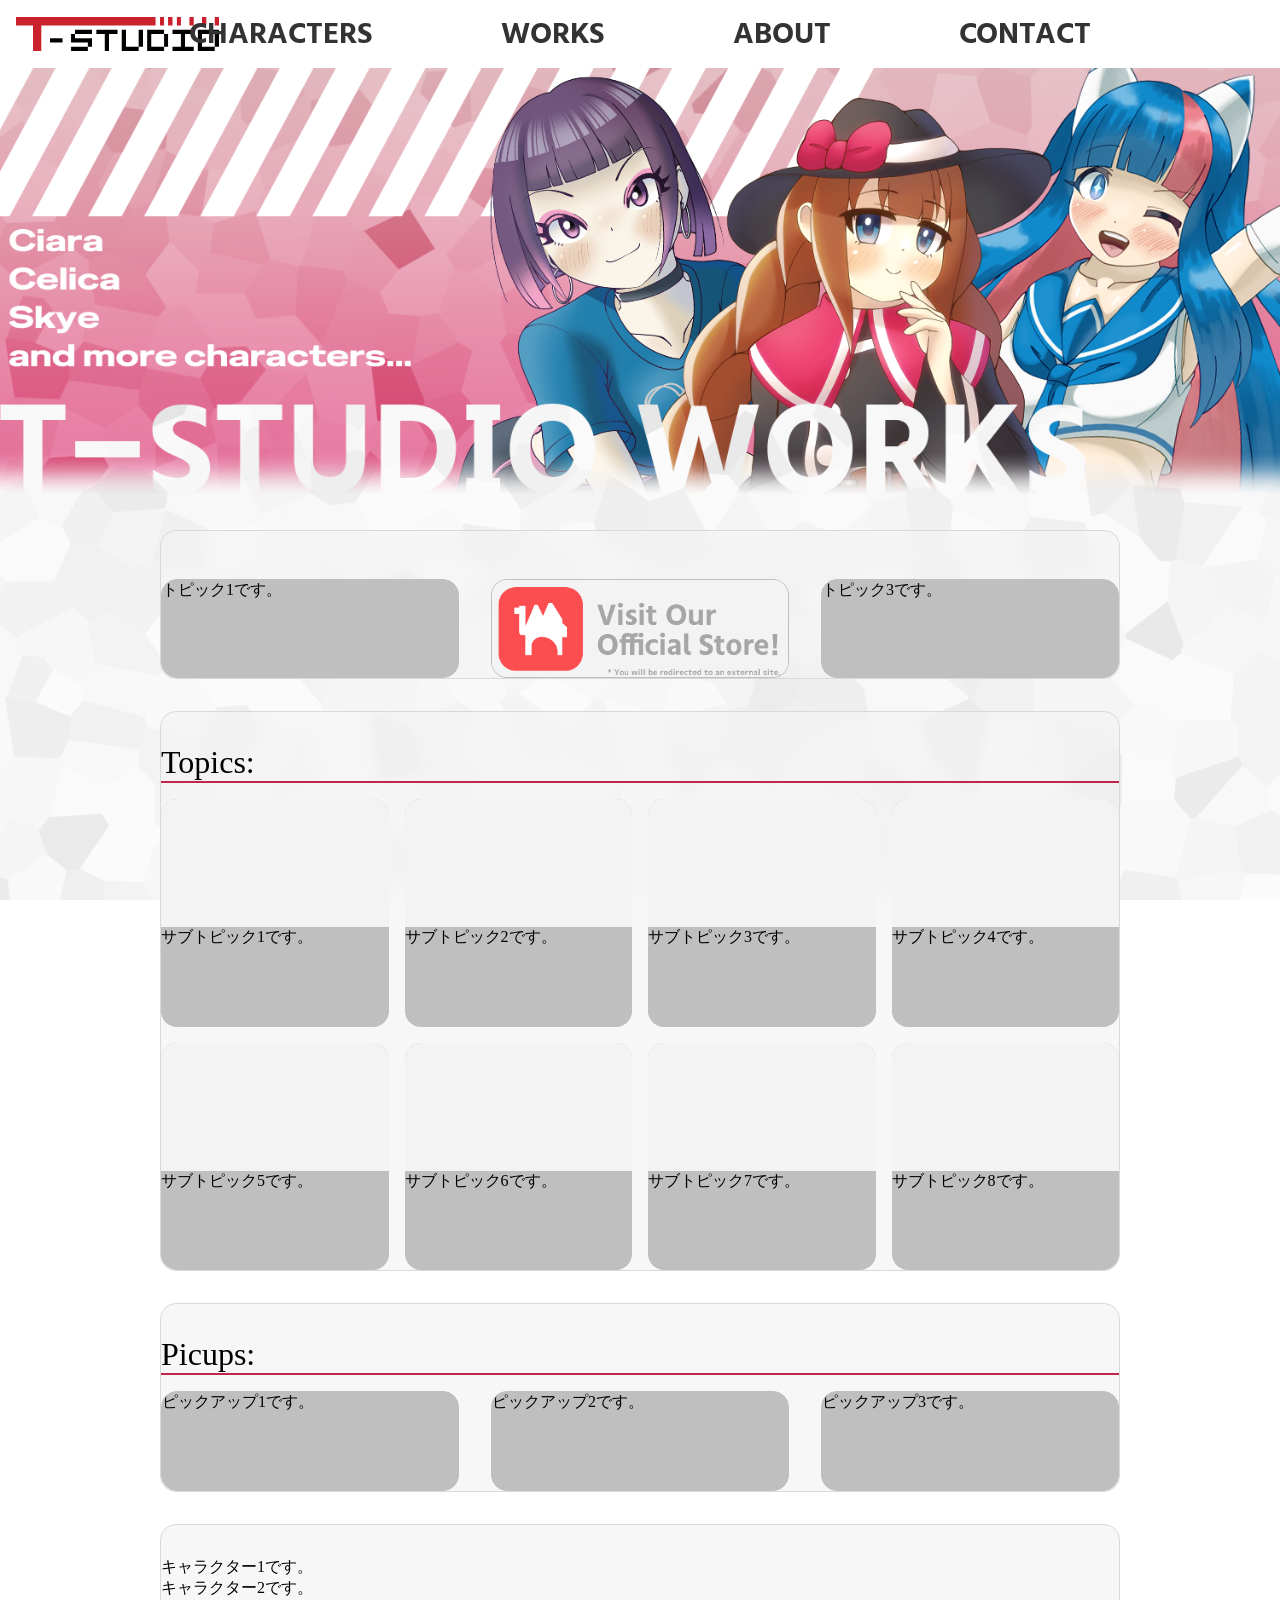
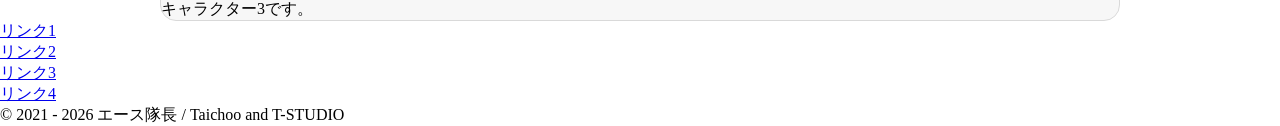
==== commit 0df56967: "v0.6.2 BOOTH_Link" ====
--- a/index.html
+++ b/index.html
@@ -27,8 +27,6 @@
             </nav>
         </header>
         <main>
-            <div class="bg-img"></div>
-
             <div class="main-container">
                 <div class="banner">
                     <img src="assets/images/Banner.png" alt="Banner">
@@ -36,17 +34,20 @@
 
                 <div class="containers">
                     <div class="three-cards-grid">
-                        <div class="three-cards">
+                        <a class="three-cards">
                             トピック1です。
-                        </div>
+                        </a>
 
-                        <div class="three-cards">
-                            トピック2です。
-                        </div>
+                        <a href="https://t-studio-works.booth.pm/" class="three-cards" target="_blank" rel="noopener noreferrer">
+                            <div class="slideshow">
+                                <img src="assets/images/BOOTH_Banner.png" alt="BOOTH Banner">
+                                <img src="assets/images/BOOTH_Banner_EN.png" alt="BOOTH Banner EN">
+                            </div>
+                        </a>
 
-                        <div class="three-cards">
+                        <a class="three-cards">
                             トピック3です。
-                        </div>
+                        </a>
                     </div>
                 </div>
 
--- a/header.css
+++ b/header.css
@@ -14,6 +14,8 @@
     display: flex;
     width: 100%;
     height: 7.5vh;
+
+    background: #fff;
 }
 
 .logo {
@@ -61,29 +63,38 @@
 
 @media (max-width: 768px) {
     header {
-        flex-direction: column; /* 縦並びに変更 */
+        flex-direction: column;
         height: auto;
-        padding: 1rem 0;
-        gap: 0.8rem;
+        padding: 0.8rem 0;
+        gap: 0.6rem;
     }
 
     .logo img {
-        height: 2rem;
+        height: 1.8rem;
     }
 
     .header-nav {
-        position: static; /* PC用のabsolute解除 */
+        position: static;
         width: 100%;
     }
 
     .header-nav ul {
+        display: flex;
         justify-content: center;
-        gap: 1.2rem; /* スマホ用に間隔を少しキュッと詰める */
-        flex-wrap: wrap; /* 画面がめちゃくちゃ狭くても折り返せるように */
-        padding: 0 1rem;
+        align-items: center;
+        /* 折り返さず1行に収める設定 */
+        flex-wrap: nowrap;
+        white-space: nowrap;
+        padding: 0 0.5rem;
+
+        /* 画面幅に合わせて隙間が可変！ 
+           最小: 0.5rem / 推奨: 2.5vw / 最大: 1.2rem */
+        gap: clamp(0.5rem, 2.5vw, 1.2rem);
     }
 
     .header-nav ul li a {
-        font-size: 1rem; /* スマホ用に文字サイズを少し調整 */
+        /* 画面幅に合わせて文字サイズが可変！ 
+           最小: 0.7rem (約11.2px) / 推奨: 2.8vw / 最大: 1rem (16px) */
+        font-size: clamp(0.7rem, 2.8vw, 1rem);
     }
 }
--- a/style.css
+++ b/style.css
@@ -7,6 +7,16 @@
 @font-face {
     font-family: "GenEiNuGothic-EB";
     src: url("assets/fonts/GenEiNuGothic-EB.ttf") format("truetype");
+}
+
+main {
+    position: relative;
+    width: 100%;
+    min-height: 100vh; /* テキストが少なくても画面全体に背景を敷く */
+
+    background-image: url(assets/images/VoronoiBG.png);
+    background-size: cover;
+    background-attachment: fixed;
 }
 
 .banner img{
@@ -34,23 +44,71 @@
 
 .three-cards-grid {
     display: grid;
-    grid-template-columns: 1fr 1fr 1fr;
+    grid-template-columns: repeat(3, 1fr);
+    gap: 2rem;
     padding-top: 1rem;
-    gap: 2rem;
-    border-radius: 1rem;
 }
 
 .three-cards {
+    display: block;
     width: 100%;
     aspect-ratio: 3 / 1;
     border-radius: 1rem;
-
     background: #bfbfbf;
+    border: 1px solid #bfbfbf;
+    box-sizing: border-box;
+    overflow: hidden;
     transition: filter 0.2s linear;
 }
 
 .three-cards:hover {
-    filter: brightness(120%);
+    filter: brightness(120%) saturate(0.85);
+}
+
+.three-cards img {
+    display: block;
+    width: 100%;
+    height: 100%;
+    object-fit: cover;
+    animation: switchTwoImages 8s infinite;
+}
+
+.slideshow {
+    position: relative;
+    width: 100%;
+    height: 100%;
+}
+
+/* 2枚の画像を同じ位置にピッタリ重ねる */
+.three-cards .slideshow img {
+    position: absolute;
+    top: 0;
+    left: 0;
+    width: 100%;
+    height: 100%;
+    object-fit: cover;
+}
+
+/* 2枚目（上にかぶさる画像）だけを一定周期で出したり消したりする */
+.slideshow img:nth-child(2) {
+    animation: bannerSwitch 10s infinite steps(1);
+}
+
+/* ホバーで一時停止 */
+.three-cards:hover .slideshow img {
+    animation-play-state: paused;
+}
+
+/* --- バナー切替用キーフレーム --- */
+/* 前半（0%〜49.99%）は非表示で1枚目が見える
+   後半（50%〜100%）は表示されて2枚目に切り替わる */
+@keyframes bannerSwitch {
+    0%, 49.99% {
+        opacity: 0;
+    }
+    50%, 100% {
+        opacity: 1;
+    }
 }
 
 .topics-grid-container {
@@ -72,7 +130,7 @@
 }
 
 .topics-grid-cards:hover {
-    filter: brightness(120%);
+    filter: brightness(120%) saturate(0.85);
 }
 
 .topics-img {
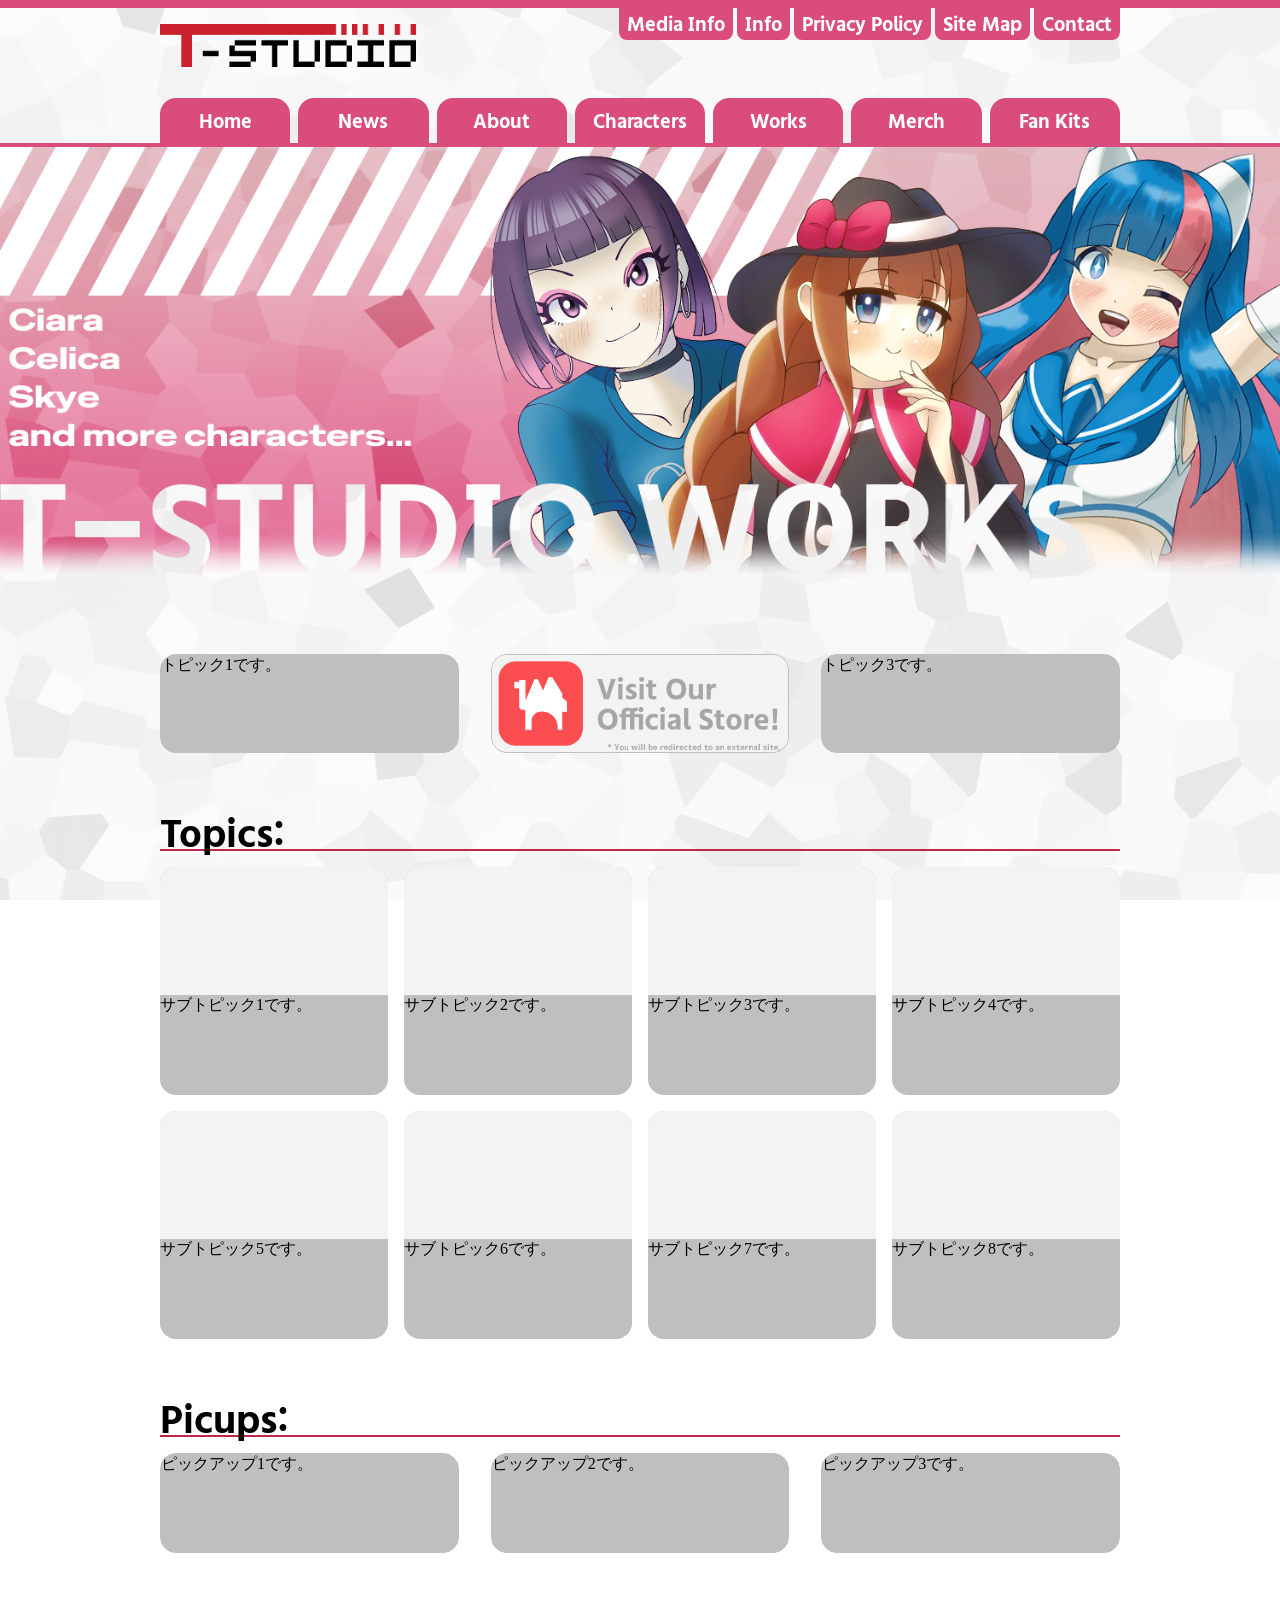
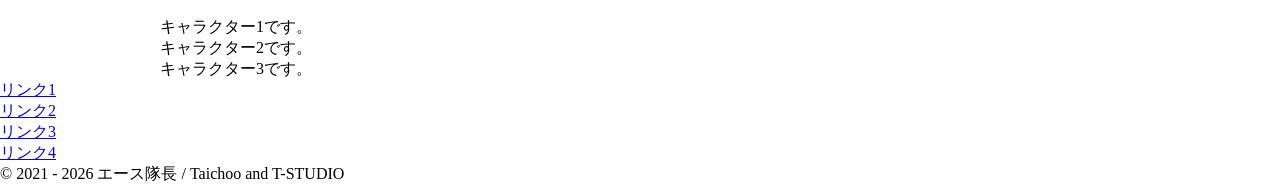
==== commit e3c33e4e: "v0.7 Responsive" ====
--- a/index.html
+++ b/index.html
@@ -9,27 +9,72 @@
         <link rel="stylesheet" href="header.css">
         <link rel="stylesheet" href="footer.css">
         <link rel="stylesheet" href="style.css">
+
+        <link rel="stylesheet" href="https://cdn.jsdelivr.net/npm/@splidejs/splide@4.1.4/dist/css/splide.min.css">
     </head>
 
     <body>
         <header>
-            <div class="logo">
-                <img src="assets/logo/T-STUDIO_Logo_RedBlack.png">
+            <div class="header-container">
+                <div class="top-header-container">
+                    <picture>
+                        <!-- ダークモード用のロゴ画像 -->
+                        <source srcset="assets/logo/T-STUDIO_Logo_RedWhite.png" media="(prefers-color-scheme: dark)">
+
+                        <!-- 元のimgタグ（デフォルト：ライトモード用） -->
+                        <img class="logo" src="assets/logo/T-STUDIO_Logo_RedBlack.png" alt="T-STUDIO">
+                    </picture>
+
+                    <input id="menu" type="checkbox">
+                    <label for="menu" class="open">
+                        <img src="assets/images/Icon_Hamburger.png" alt="Open">
+                    </label>
+                    <label for="menu" class="back"></label>
+
+                    <nav class="top-nav">
+                        <label for="menu" class="close">
+                            <img src="assets/images/Icon_Close.png" alt="Close">
+                        </label>
+
+                        <ul>
+                            <li><a href="#">Media Info</a></li>
+                            <li><a href="#">Info</a></li>
+                            <li><a href="#">Privacy Policy</a></li>
+                            <li><a href="#">Site Map</a></li>
+                            <li><a href="#">Contact</a></li>
+                        </ul>
+                    </nav>
+                </div>
+
+                <div class="bottom-header-container">
+                    <nav class="main-nav">
+                        <ul>
+                            <li><a href="#" class="active">Home</a></li>
+                            <li><a href="#">News</a></li>
+                            <li><a href="#">About</a></li>
+                            <li><a href="#">Characters</a></li>
+                            <li><a href="#">Works</a></li>
+                            <li><a href="#">Merch</a></li>
+                            <li><a href="#">Fan Kits</a></li>
+                        </ul>
+                    </nav>
+                </div>
             </div>
-
-            <nav class="header-nav">
-                <ul>
-                    <li><a href="#">CHARACTERS</a></li>
-                    <li><a href="#">WORKS</a></li>
-                    <li><a href="#">ABOUT</a></li>
-                    <li><a href="#">CONTACT</a></li>
-                </ul>
-            </nav>
         </header>
         <main>
             <div class="main-container">
-                <div class="banner">
-                    <img src="assets/images/Banner.png" alt="Banner">
+                <div class="splide banner">
+                    <div class="splide__track">
+                        <ul class="splide__list">
+                            <li class="splide__slide">
+                                <img src="assets/images/Banner.png" alt="Banner">
+                            </li>
+                            
+                            <li class="splide__slide">
+                                <img src="assets/images/Banner2.png" alt="Banner">
+                            </li>
+                        </ul>
+                    </div>
                 </div>
 
                 <div class="containers">
@@ -144,5 +189,8 @@
 
             <p class="copyright">&copy 2021 - 2026 エース隊長 / Taichoo and T-STUDIO</p>
         </footer>
+
+        <script src="https://cdn.jsdelivr.net/npm/@splidejs/splide@4.1.4/dist/js/splide.min.js"></script>
+        <script src="main.js"></script>
     </body>
 </html>
--- a/header.css
+++ b/header.css
@@ -11,90 +11,191 @@
 
 header {
     position: relative;
-    display: flex;
-    width: 100%;
-    height: 7.5vh;
-
-    background: #fff;
+    width: 100%;
+    border-top: 0.5rem solid #D94C7B;
+    border-bottom: 0.25rem solid #D94C7B;
+
+    background-image: url("assets/images/VoronoiBG.png");
+    background-size: cover;
+}
+
+@media (prefers-color-scheme: dark) {
+    header {
+        /* ダークモード用の背景画像 */
+        background-image: url("assets/images/VoronoiBG-Dark.png");
+    }
+}
+
+.header-container {
+    width: 75vw;
+    margin-left: auto;
+    margin-right: auto;
+}
+
+.top-header-container {
+    display: flex;
+    align-items: flex-start;
+    justify-content: space-between;
+    min-height: 10vh;
+    gap: 0.5rem;
 }
 
 .logo {
+    align-self: flex-start;
+
+    width: 20vw;
+    height: auto;
+
+    padding-top: 1rem;
+    flex-shrink: 0;
+}
+
+/* top-nav 全体をフレキシブルにする */
+.top-nav {
+    display: flex;
+    align-items: flex-start;
+}
+
+/* ul を Flexbox にして li を伸ばす設定にする */
+.top-nav ul {
+    margin: 0;
+    padding: 0;
+    display: flex;
+    flex-wrap: nowrap;
+    gap: 0.25rem; /* ボタン同士のすき間（お好みで調整してね） */
+}
+
+.top-nav ul li {
+    list-style: none;
+    flex: 1 1 auto; /* コンテンツに合わせて可変（伸び縮み）する設定 */
+    min-width: 0;    /* ★縮むための必須プロパティ */
+}
+
+.top-nav li a{
+    display: block;
+    text-decoration: none;
+    white-space: nowrap;
+    padding: 0.5rem;
+    border-radius: 0 0 0.5rem 0.5rem;
+
+    font-family: "GenEiNuGothic-EB", sans-serif;
+    font-size: 1rem;
+    color: #fff;
+
+    background: #D94C7B;
+}
+
+.bottom-header-container {
+    display: flex;
+    width: 100%;
+    height: 5vh;
+}
+
+.main-nav {
+    width: 100%;
+}
+
+.main-nav ul {
+    display: flex;
+    width: 100%;
+    height: 100%;
+    margin: 0;
+    padding: 0;
+    gap: 0.5rem;
+}
+
+/* li を均等に横いっぱいに広げる */
+.main-nav ul li {
+    list-style: none;
+    flex: 1;
+    display: flex;
+}
+
+.main-nav li a {
     display: flex;
     align-items: center;
-}
-
-.logo img{
-    padding-left: 1rem;
-    height: 50%;
-}
-
-.header-nav {
+    justify-content: center;
+    width: 100%;
+    height: 100%;
+    border-radius: 1rem 1rem 0 0;
+    text-decoration: none;
+    
+    font-family: "GenEiNuGothic-EB", sans-serif;
+    font-size: 1rem;
+    color: #fff;
+    background: #D94C7B;
+}
+
+.open, .close img{
+    display: none;
+}
+
+input[type="checkbox"] {
     position: absolute;
-    display: flex;
-    justify-content: center;
-    align-items: center;
-    width: 100%;
-    height: 100%;
-}
-
-.header-nav ul{
-    display: flex;
-    gap: 10vw;
-}
-
-.header-nav ul li{
-    list-style: none;
-    display: inline-block;
-}
-
-.header-nav ul li a{
-    text-decoration: none;
-}
-
-.header-nav a{
-    font-family: "GenEiNuGothic-EB", sans-serif;
-    font-size: 1.5rem;
-    color: #333;
-}
-
-.header-nav a:hover{
-    color: #D94C7B;
-}
-
-@media (max-width: 768px) {
-    header {
+    left: -50vw;
+}
+
+@media screen and (max-aspect-ratio: 1 / 1) {
+    .header-container {
+        width: 90vw;
+    }
+
+    .top-nav {
+        width: 50%;
+    }
+
+    .top-nav ul {
         flex-direction: column;
-        height: auto;
-        padding: 0.8rem 0;
-        gap: 0.6rem;
-    }
-
-    .logo img {
-        height: 1.8rem;
-    }
-
-    .header-nav {
-        position: static;
         width: 100%;
-    }
-
-    .header-nav ul {
-        display: flex;
-        justify-content: center;
-        align-items: center;
-        /* 折り返さず1行に収める設定 */
-        flex-wrap: nowrap;
-        white-space: nowrap;
-        padding: 0 0.5rem;
-
-        /* 画面幅に合わせて隙間が可変！ 
-           最小: 0.5rem / 推奨: 2.5vw / 最大: 1.2rem */
-        gap: clamp(0.5rem, 2.5vw, 1.2rem);
-    }
-
-    .header-nav ul li a {
-        /* 画面幅に合わせて文字サイズが可変！ 
-           最小: 0.7rem (約11.2px) / 推奨: 2.8vw / 最大: 1rem (16px) */
-        font-size: clamp(0.7rem, 2.8vw, 1rem);
+        gap: 0.5rem;
+    }
+
+    .bottom-header-container {
+        height: 3vh;
+    }
+
+    .main-nav li a {
+        font-size: min(0.55rem, 1rem);
+    }
+
+    /* ハンバーガー */
+    .open, .close{
+        display: inline;
+    }
+
+    .open img{
+        position: absolute;
+        right: 1rem;
+        top: 1rem;
+
+        width: 2rem;
+    }
+
+    .top-nav {
+        position: fixed;
+        top: 0;
+        left: -100vw;;
+        height: 100vh;
+        transition: all 0.2s;
+        background: #D94C7B;
+
+        z-index: 10;
+    }
+
+    input[type="checkbox"]:checked ~ .top-nav {
+        left: -50%;
+    }
+
+    input[type="checkbox"]:checked ~ .top-nav {
+        left: 0;
+    }
+
+    input[type="checkbox"]:checked ~ .back {
+        position: absolute;
+        width: 100vw;
+        height: 100vh;
+        background: rgba(0, 0, 0, 0.8);
+
+        z-index: 9;
     }
 }
--- a/style.css
+++ b/style.css
@@ -9,18 +9,51 @@
     src: url("assets/fonts/GenEiNuGothic-EB.ttf") format("truetype");
 }
 
+html, body {
+    max-width: 100%;
+    overflow-x: hidden;
+}
+
 main {
     position: relative;
     width: 100%;
     min-height: 100vh; /* テキストが少なくても画面全体に背景を敷く */
 
-    background-image: url(assets/images/VoronoiBG.png);
+    background-image: url("assets/images/VoronoiBG.png");
     background-size: cover;
     background-attachment: fixed;
 }
 
-.banner img{
-    width: 100%;
+/* --- 1. バナーを画面横いっぱいに広げる指定 --- */
+.banner {
+    width: 100%;           /* 画面横幅いっぱいに広げる */
+    position: relative;     /* 矢印の基準位置にする */
+    margin: 0;
+}
+
+.banner .splide__track {
+    overflow: visible;
+
+    -webkit-mask-image: url('assets/images/Banner_Mask.png');
+    mask-image: url('assets/images/Banner_Mask.png');
+
+    -webkit-mask-mode: alpha;
+    mask-mode: alpha;
+    
+    -webkit-mask-size: 100% 100%;
+    mask-size: 100% 100%;
+    
+    -webkit-mask-repeat: no-repeat;
+    mask-repeat: no-repeat;
+    
+    -webkit-mask-position: center;
+    mask-position: center;
+}
+
+.banner img {
+    width: 100%;
+    height: auto;
+    display: block;
 }
 
 .containers {
@@ -29,16 +62,13 @@
     width: 75vw;
     margin-left: auto;
     margin-right: auto;
-    border: 1px solid #d9d9d9;
-    border-radius: 1rem;
-
-    background: rgba(243, 243, 243, 0.65);
-    backdrop-filter: blur(5px); 
 }
 
 .titles {
     width: 100%;
+    font-family: "GenEiNuGothic-EB", sans-serif;
     font-size: 2rem;
+    color: #000;
     border-bottom: 2px solid #BF264C;
 }
 
@@ -139,4 +169,32 @@
     border-radius: 1rem 1rem 0 0;
 
     background: #f3f3f3;
+}
+
+@media screen and (max-aspect-ratio: 1 / 1) {
+    .three-cards-grid {
+        display: grid;
+        grid-template-columns: 1fr;
+        gap: 1rem;
+        padding-top: 0;
+    }
+
+    .topics-grid-container {
+        display: grid;
+        grid-template-columns: repeat(2, 1fr);
+        grid-template-rows: auto;
+        gap: 1rem;
+        padding-top: 1rem;
+    }
+}
+
+@media (prefers-color-scheme: dark) {
+  main {
+    /* ダークモード用の背景画像 */
+        background-image: url("assets/images/VoronoiBG-Dark.png");
+    }
+
+    .titles {
+        color: #fff;
+    }
 }
